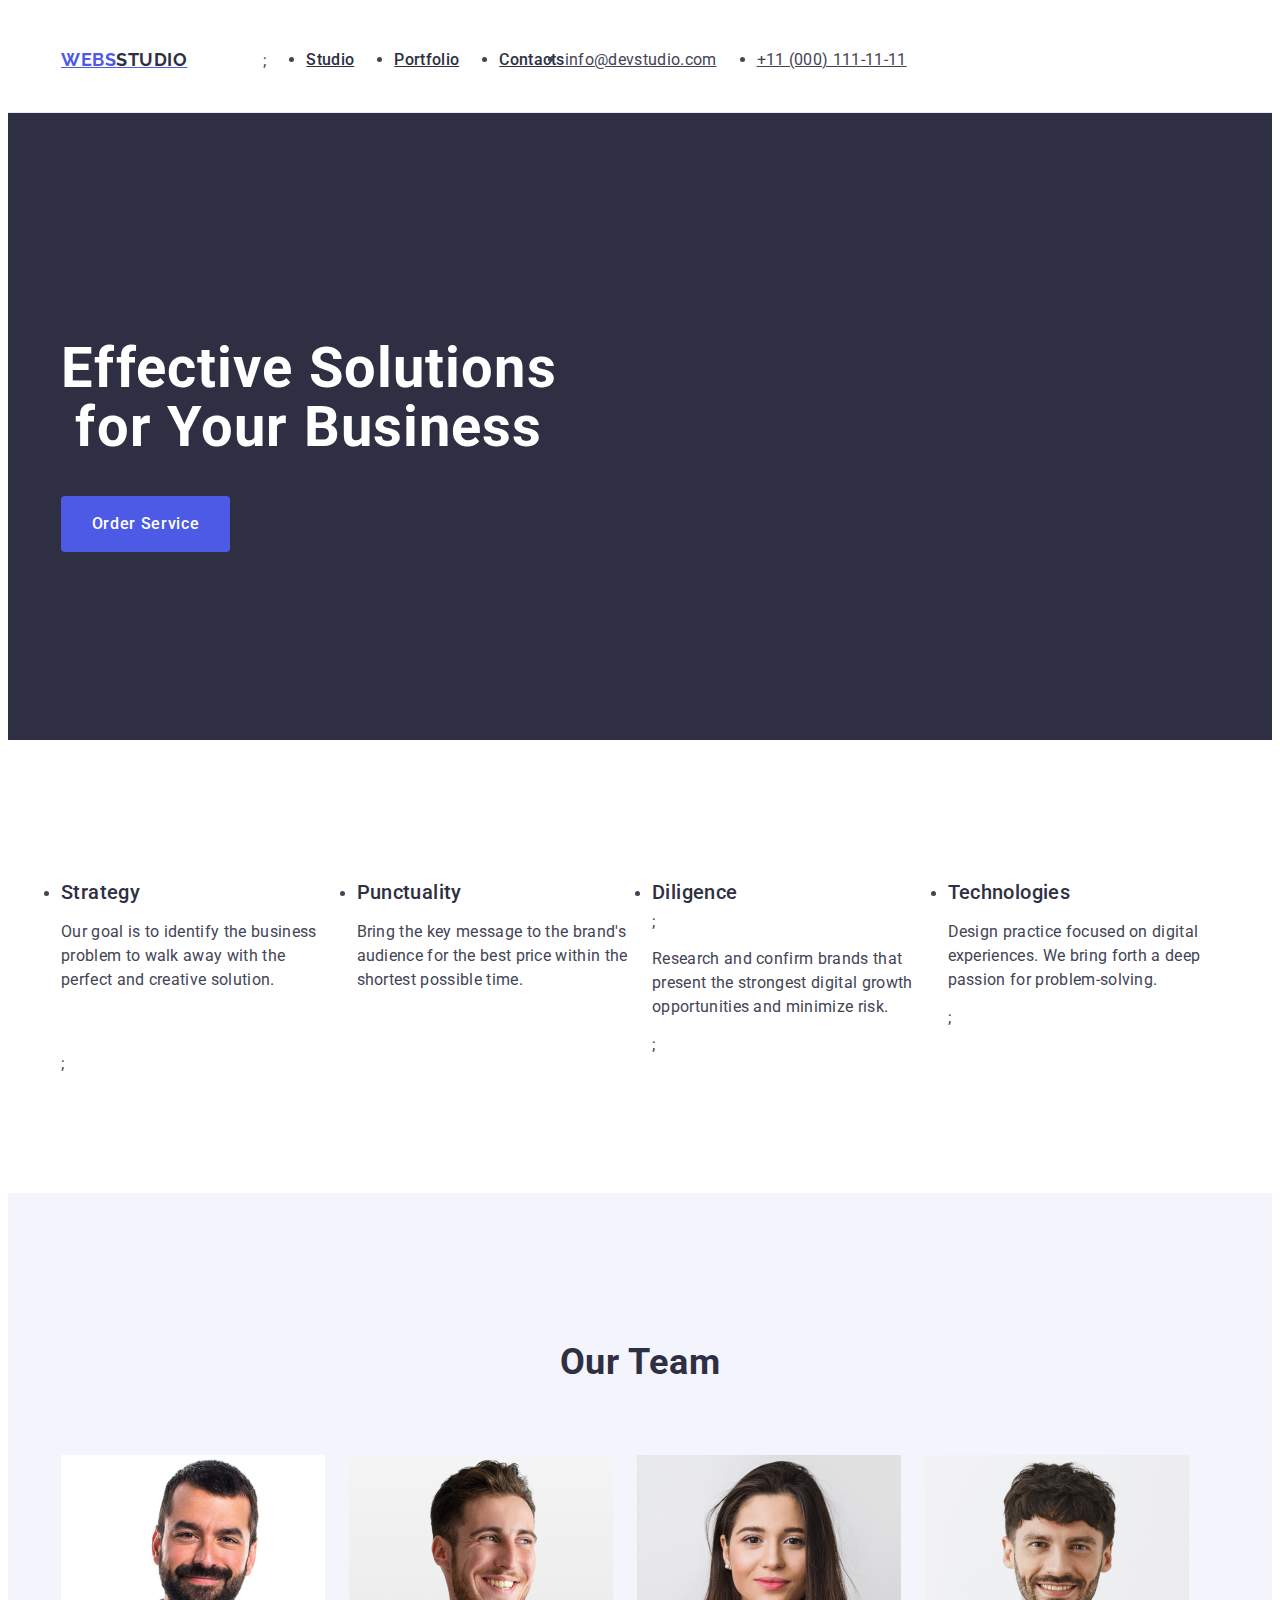
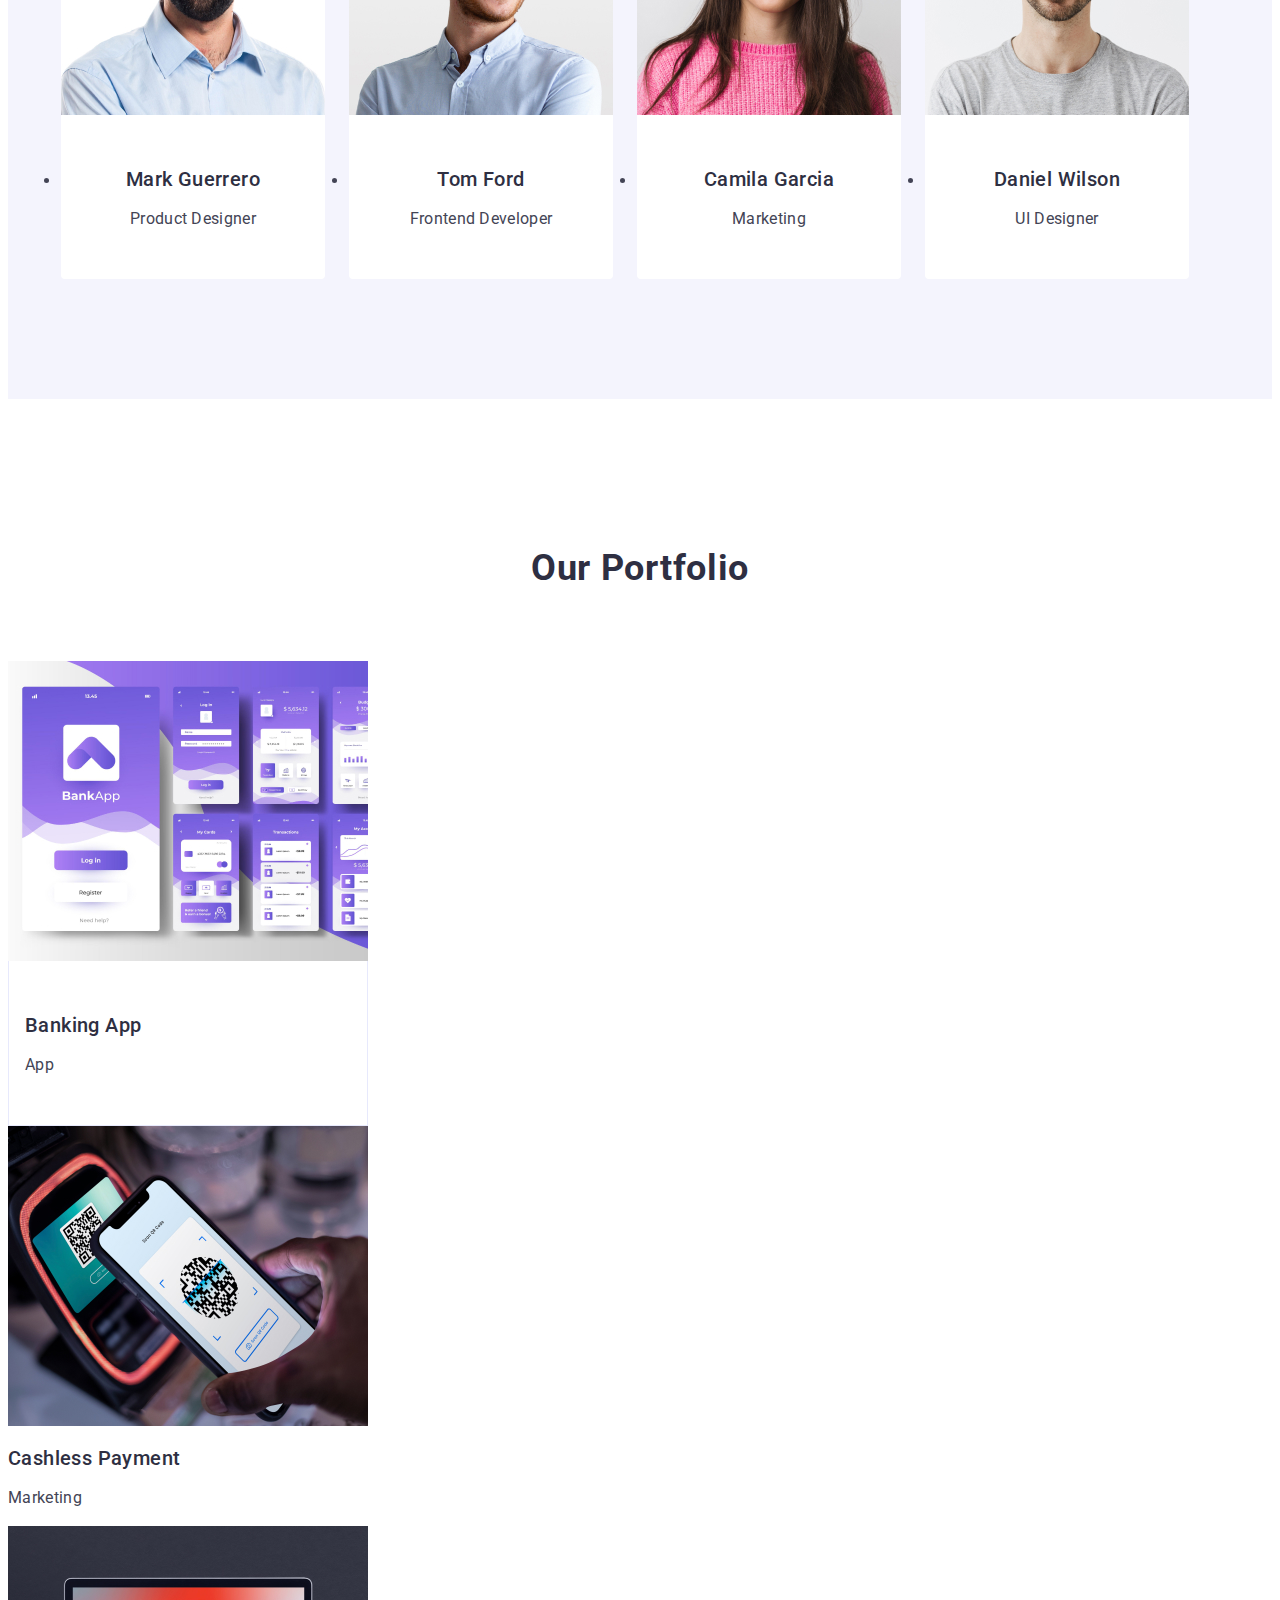
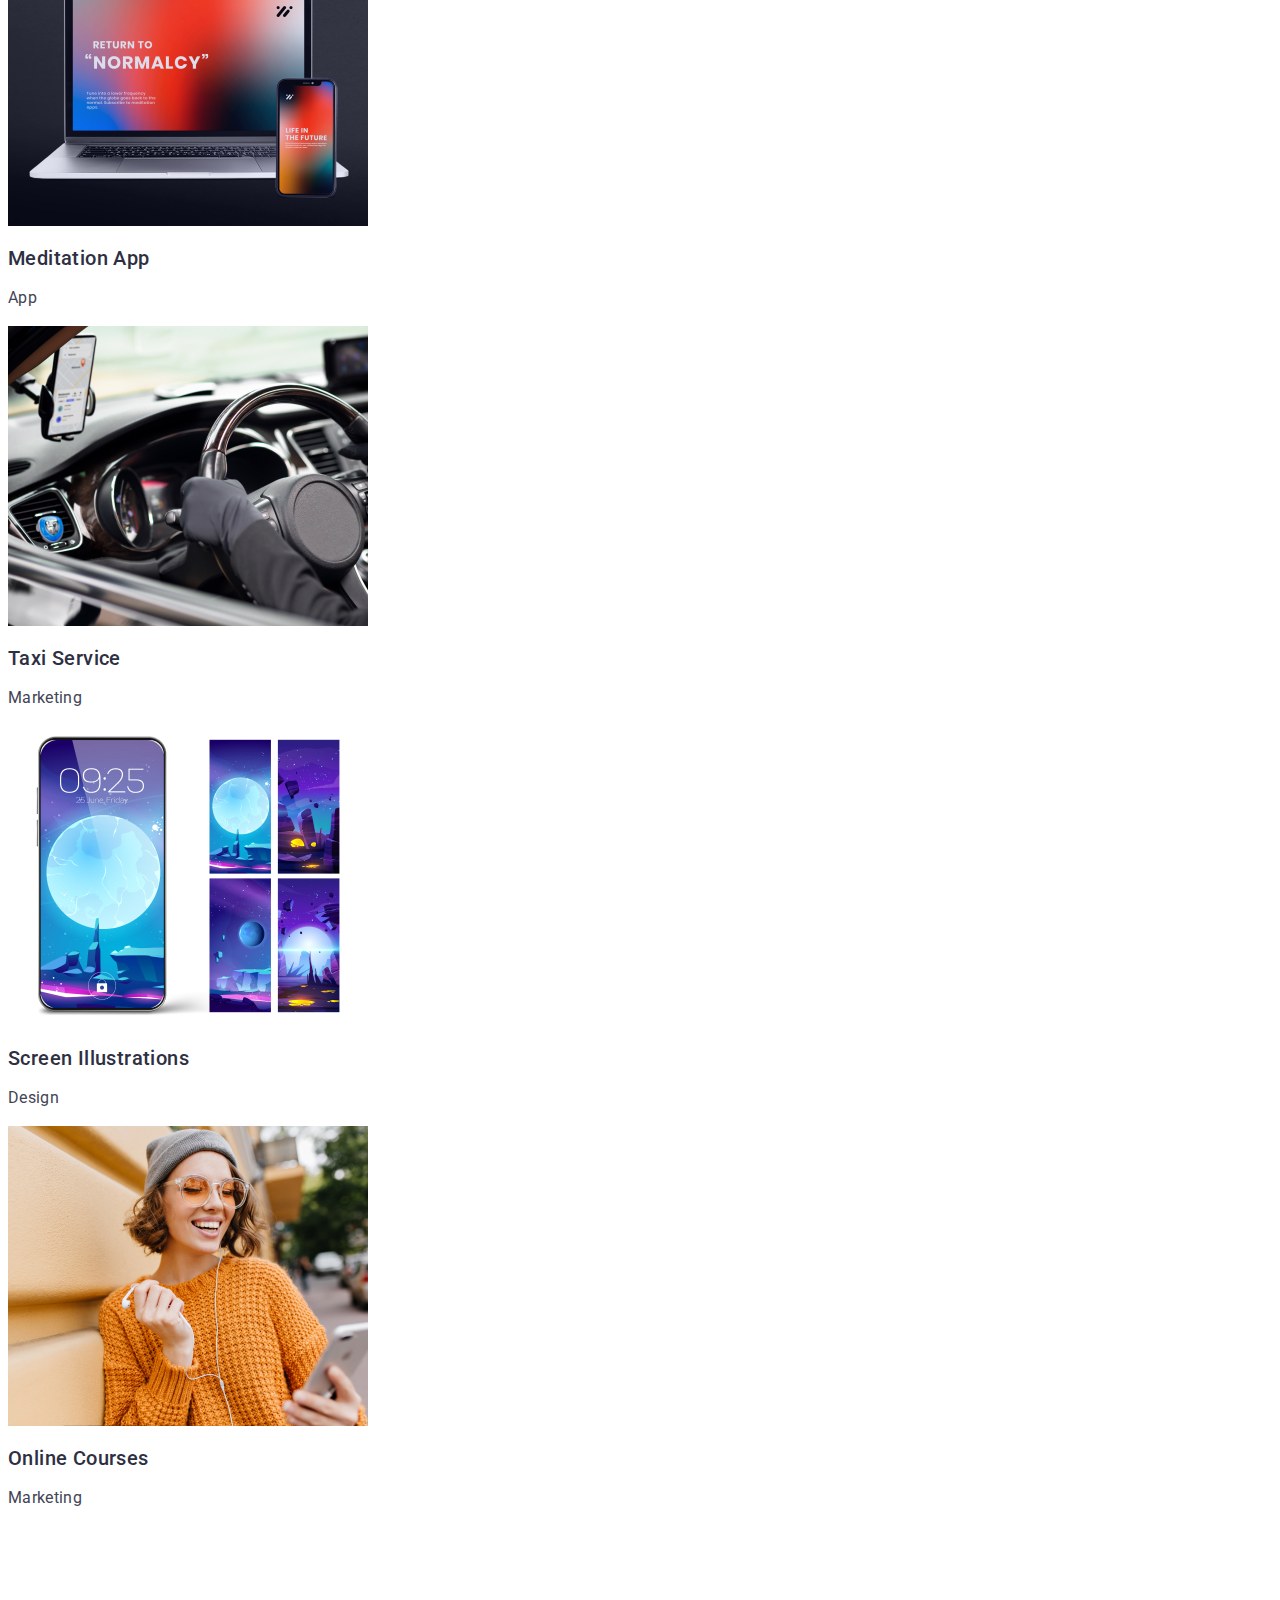
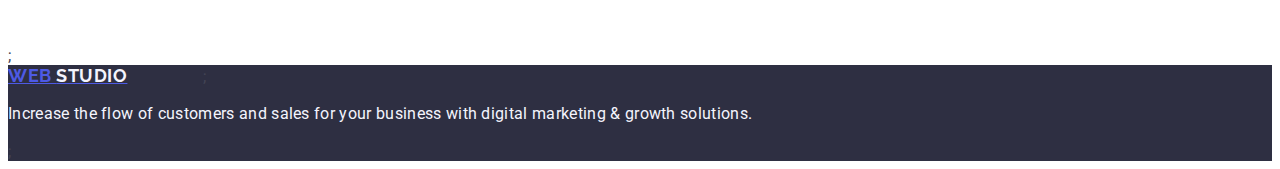
==== index.html @ 929b60b0 "check" ====
<!DOCTYPE html>
<html lang="en">
  <head>
    <meta charset="UTF-8" />
    <meta name="viewport" content="width=device-width, initial-scale=1.0" />
    <title>Document</title>
    <link
      rel="stylesheet"
      href="https://cdnjs.cloudflare.com/ajax/libs/modern-normalize/3.0.1/modern-normalize.min.css"
      integrity="sha512-q6WgHqiHlKyOqslT/lgBgodhd03Wp4BEqKeW6nNtlOY4quzyG3VoQKFrieaCeSnuVseNKRGpGeDU3qPmabCANg=="
      crossorigin="anonymous"
      referrerpolicy="no-referrer"
    />
    <link rel="preconnect" href="https://fonts.googleapis.com" />
    <link rel="preconnect" href="https://fonts.gstatic.com" crossorigin />
    <link
      href="https://fonts.googleapis.com/css2?family=Raleway:ital,wght@1,700&family=Roboto:wght@400;500;700&display=swap"
      rel="stylesheet"
    />
    <link rel="stylesheet" href="./css/styles.css" />
  </head>
  <body>
    <header class="header">
      <div class="divheader container">
        <nav class="navwebstudio">
          <a class="logo" href="./index.html"
            >WebS<span class="span">Studio</span></a
          >;
          <ul class="menuwebstudio">
            <li><a class="liwebstudio" href="./index.html">Studio</a></li>
            <li><a class="liwebstudio" href="">Portfolio</a></li>
            <li><a class="liwebstudio" href="">Contacts</a></li>
          </ul>
        </nav>
        <address class="address">
          <ul class="uladdress">
            <li>
              <a class="emailphone" href="mailto:info@devstudio.com"
                >info@devstudio.com</a
              >
            </li>
            <li>
              <a class="emailphone" href="tel:+110001111111"
                >+11 (000) 111-11-11</a
              >
            </li>
          </ul>
        </address>
      </div>
    </header>
    <main>
      <section class="effectivesollutions">
        <div class="container">
          <h1 class="esyb">Effective Solutions for Your Business</h1>
          <button class="esybbutton" type="button">Order Service</button>
        </div>
      </section>
      <section class="secspdt">
        <div class="container">
          <h2 class="visually-hidden">content</h2>

          <ul class="menuspdt">
            <li class="spdtli">
              <h3 class="spdt">Strategy</h3>
              <p class="spdtp">
                Our goal is to identify the business problem to walk away with
                the perfect and creative solution.
              </p>
            </li>
            <li class="spdtli">
              <h3 class="spdt">Punctuality</h3>
              <p class="spdtp">
                Bring the key message to the brand's audience for the best price
                within the shortest possible time.
              </p>
            </li>
            <li class="spdtli">
              <h3 class="spdt">Diligence</h3>
              ;
              <p class="spdtp">
                Research and confirm brands that present the strongest digital
                growth opportunities and minimize risk.
              </p>
              ;
            </li>
            <li class="spdtli">
              <h3 class="spdt">Technologies</h3>
              <p class="spdtp">
                Design practice focused on digital experiences. We bring forth a
                deep passion for problem-solving.
              </p>
              ;
            </li>
          </ul>
          ;
        </div>
      </section>
      <section class="team">
        <div class="container">
          <h2 class="teamh">Our Team</h2>
          <ul class="lispecialist">
            <li class="specialistlist">
              <img src="./images/mark.jpg" alt="Mark Guerrero" width="264" />
              <div class="specialistname">
                <h3 class="specialist">Mark Guerrero</h3>
                <p class="specialistjob">Product Designer</p>
              </div>
            </li>
            <li class="specialistlist">
                <img src="./images/tom.jpg" alt="Tom Ford" width="264" />
                <div class="specialistname">
                <h3 class="specialist">Tom Ford</h3>
                <p class="specialistjob">Frontend Developer</p>
              </div>
            </li>
            <li class="specialistlist">
              <img src="./images/Camila.jpg" alt="Camila Garcia" width="264" />
              <div class="specialistname">
              <h3 class="specialist">Camila Garcia</h3>
              <p class="specialistjob">Marketing</p>
              </div>
            </li>
            <li class="specialistlist">
              <img src="./images/Daniel.jpg" alt="Daniel Wilson" width="264" />
              <div class="specialistname">
              <h3 class="specialist">Daniel Wilson</h3>
              <p class="specialistjob">UI Designer</p>
            </div>
            </li>
          </ul>
        </div>
      </section>
      <section class="ourportfolio">
        <div class="divourportfolio">
        <h2 class="portfolio">Our Portfolio</h2>
        <ul class="ulportfolio">
          <li class="liportfolio">
            <img src="./images/banking.jpg" alt="banking app" width="360" />
            <div class="containerportfolio">
            <h3 class="portfoliolist">Banking App</h3>
            <p class="portfoliop">App</p>
            </div>
          </div>
          </li>
          <li>
            <img
              src="./images/cashless.jpg"
              alt="cashless payment"
              width="360"
            />
            <h3 class="portfoliolist">Cashless Payment</h3>
            <p class="portfoliop">Marketing</p>
          </li>
          <li>
            <img
              src="./images/meditation.jpg"
              alt="Meditation App"
              width="360"
            />
            <h3 class="portfoliolist">Meditation App</h3>
            <p class="portfoliop">App</p>
          </li>
          <li>
            <img src="./images/taxi.jpg" alt="Taxi Services" width="360" />
            <h3 class="portfoliolist">Taxi Service</h3>
            <p class="portfoliop">Marketing</p>
          </li>
          <li>
            <img
              src="./images/screen.jpg"
              alt="Screen illustrations"
              width="360"
            />
            <h3 class="portfoliolist">Screen Illustrations</h3>
            <p class="portfoliop">Design</p>
          </li>
          <li>
            <img src="./images/online.jpg" alt="Online Courses" width="360" />
            <h3 class="portfoliolist">Online Courses</h3>
            <p class="portfoliop">Marketing</p>
          </li>
        </ul>
      </div>
      </section>
    </main>
    ;
    <footer class="footer">
      <a class="logo" href="./index.html"
        >Web <span class="spanfooter">Studio</span></a
      >;
      <p class="logofooter">
        Increase the flow of customers and sales for your business with digital
        marketing & growth solutions.
      </p>
      ;
    </footer>
  </body>
</html>
---- css/styles.css ----
body{
    font-family: "Roboto", sans-serif;
    color: #434455;
    background-color: #FFFFFF;

}

img{
    display: block;
}

.header{
    border-bottom: 1px solid #e7e9fc;
}

.divheader{
    display: flex;

}

.container {
    width: 1158px;
    margin: 0 auto;
    padding: 0 15px;
}

.navwebstudio{
    display: flex;
    align-items:center;
}

.logo{
    font-family: "Raleway", sans-serif;
    font-weight: 700;
    font-size: 18px;
    line-height: 1.17;
    letter-spacing: 0.03em;
    text-transform: uppercase;
    color:#4d5ae5;
    margin-right: 76px;

}

.menuwebstudio{
    display: flex;
    gap: 40px;

}

.span{
    color: #2e2f42;
}
.liwebstudio{
    font-weight: 500;
    font-size: 16px;
    line-height: 1.5;
    letter-spacing: 0.02em;
    color: #2e2f42;
    padding: 24px 0;
}
.liwebstudio:hover,
.liwebstudio:focus{
    color:#404bbf;
}
.address{
    font-style: normal;
}

.uladdress{
    display: flex;
    gap: 40px;
    padding: 24px 0;
}

.emailphone{
    line-height: 1.5;
    letter-spacing: 0.02em;
    color: #434455;
}

.emailphone:hover,
.emailphone:focus{
    color:#404bbf;
}
.effectivesollutions{
    background-color: #2e2f42;
    padding: 188px 0;

}
.esyb{
    font-size: 56px;
    line-height: 1.07;
    text-align: center;
    letter-spacing: 0.02em;
    color: #ffffff;
    max-width: 496px;
}

.esybbutton{
    background-color:#4D5AE5;
    font-family: "Roboto", sans-serif ;
    font-weight: 500;
    font-size: 16px;
    line-height: 1.5;
    letter-spacing: 0.04em;
    color:#ffffff;
    display: block;
    min-width: 169px;
    height: 56px;
    border: none;
    border-radius: 4px;
    cursor: pointer;;
}

.esybbutton:hover,
.esybbutton:focus{
    background-color: #404BBF;
    cursor: pointer;
}

.secspdt{
    padding: 120px 0;
}

.visually-hidden{
    position: absolute;
  width: 1px;
  height: 1px;
  margin: -1px;
  border: 0;
  padding: 0;
  white-space: nowrap;
  clip-path: inset(100%);
  clip: rect(0 0 0 0);
  overflow: hidden;
}

.menuspdt{
    display: flex;
    gap: 24px;
    padding-left: 0; margin: 0;
}

.spdt{
    font-weight: 500;
    font-size: 20px;
    line-height: 1.2;
    letter-spacing: 0.02em;
    color:#2e2f42;
    letter-spacing: 0.02em;
    margin-bottom: 8px;
}

.spdtp{
    line-height: 1.5;
    letter-spacing: 0.02em;
    
}

.spdtli{
   
    width: calc((100% - 72px) / 4);
}
.team{
    background-color: #F4F4FD;
    padding: 120px 0;
}

.teamh{
    font-size: 36px;
    line-height: 1.11;
    text-align: center;
    letter-spacing: 0.02em;
    text-transform: capitalize;
    color:#2e2f42;
    margin-bottom: 72px;
}

.lispecialist{
    display: flex;
    gap: 24px;
    padding-left: 0; margin: 0;
}

.specialistlist{
    background-color: #FFFFFF;
    border-radius: 0px 0px 4px 4px; 

}

.specialistname{
    padding: 32px 0;
}

.specialist{
    font-weight: 500;
    font-size: 20px;
    line-height: 1.2;
    letter-spacing: 0.02em;
    color:#2e2f42;
    text-align: center;
    margin-bottom: 8px

}
.specialistjob{
    line-height: 1.5;
    letter-spacing: 0.02em ;
    text-align: center; 

}

.ourportfolio{
    padding-top: 120px; padding-bottom: 120px;
}

.portfolio{
    font-size: 36px;
    line-height: 1.11 ;
    text-align: center;
    letter-spacing: 0.02em;
    text-transform: capitalize;
    color:#2e2f42;
    margin-bottom: 72px;
}

.ulportfolio{
    display: flex;
    flex-wrap:wrap;
    column-gap: 24px;
    row-gap: 48px;
    padding-left: 0; margin: 0;
}

.liportfolio{

}

.containerportfolio{
    padding: 32px 16px;
    border: 1px solid #e7e9fc;
    border-top: none;

}

.portfoliolist{
    font-weight: 500;
    font-size: 20px;
    line-height: 1.2;
    letter-spacing: 0.02em;
    color:#2e2f42 ;
    margin-bottom: 8px;
    
}
.portfoliop{
    font-size: 16px;
    line-height: 1.5;
    letter-spacing: 0.02em;
    color:#434455;

}
.footer{
    background-color:#2e2f42;

}

.spanfooter{
 color: #f4f4fd;

}

.logofooter{
    line-height: 1.5;
    color: #F4F4FD;
    letter-spacing: 0.02em;
}
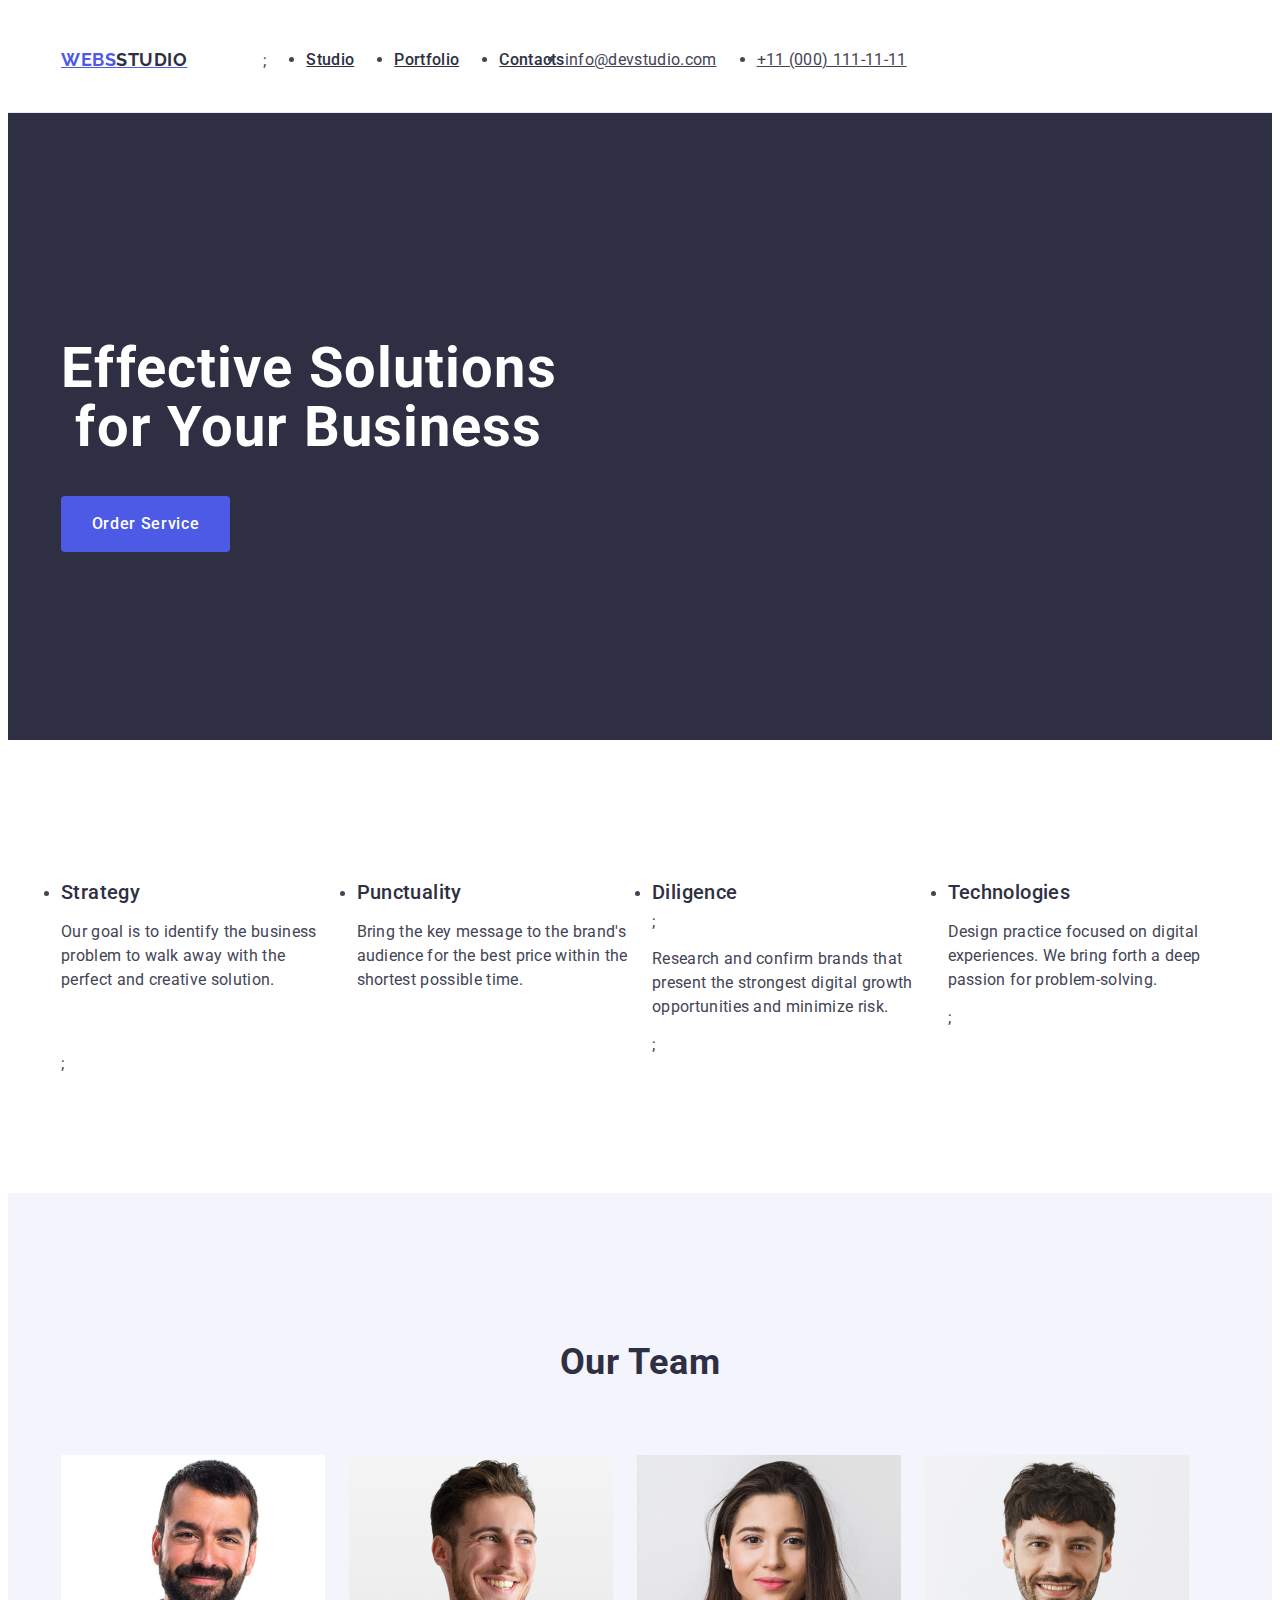
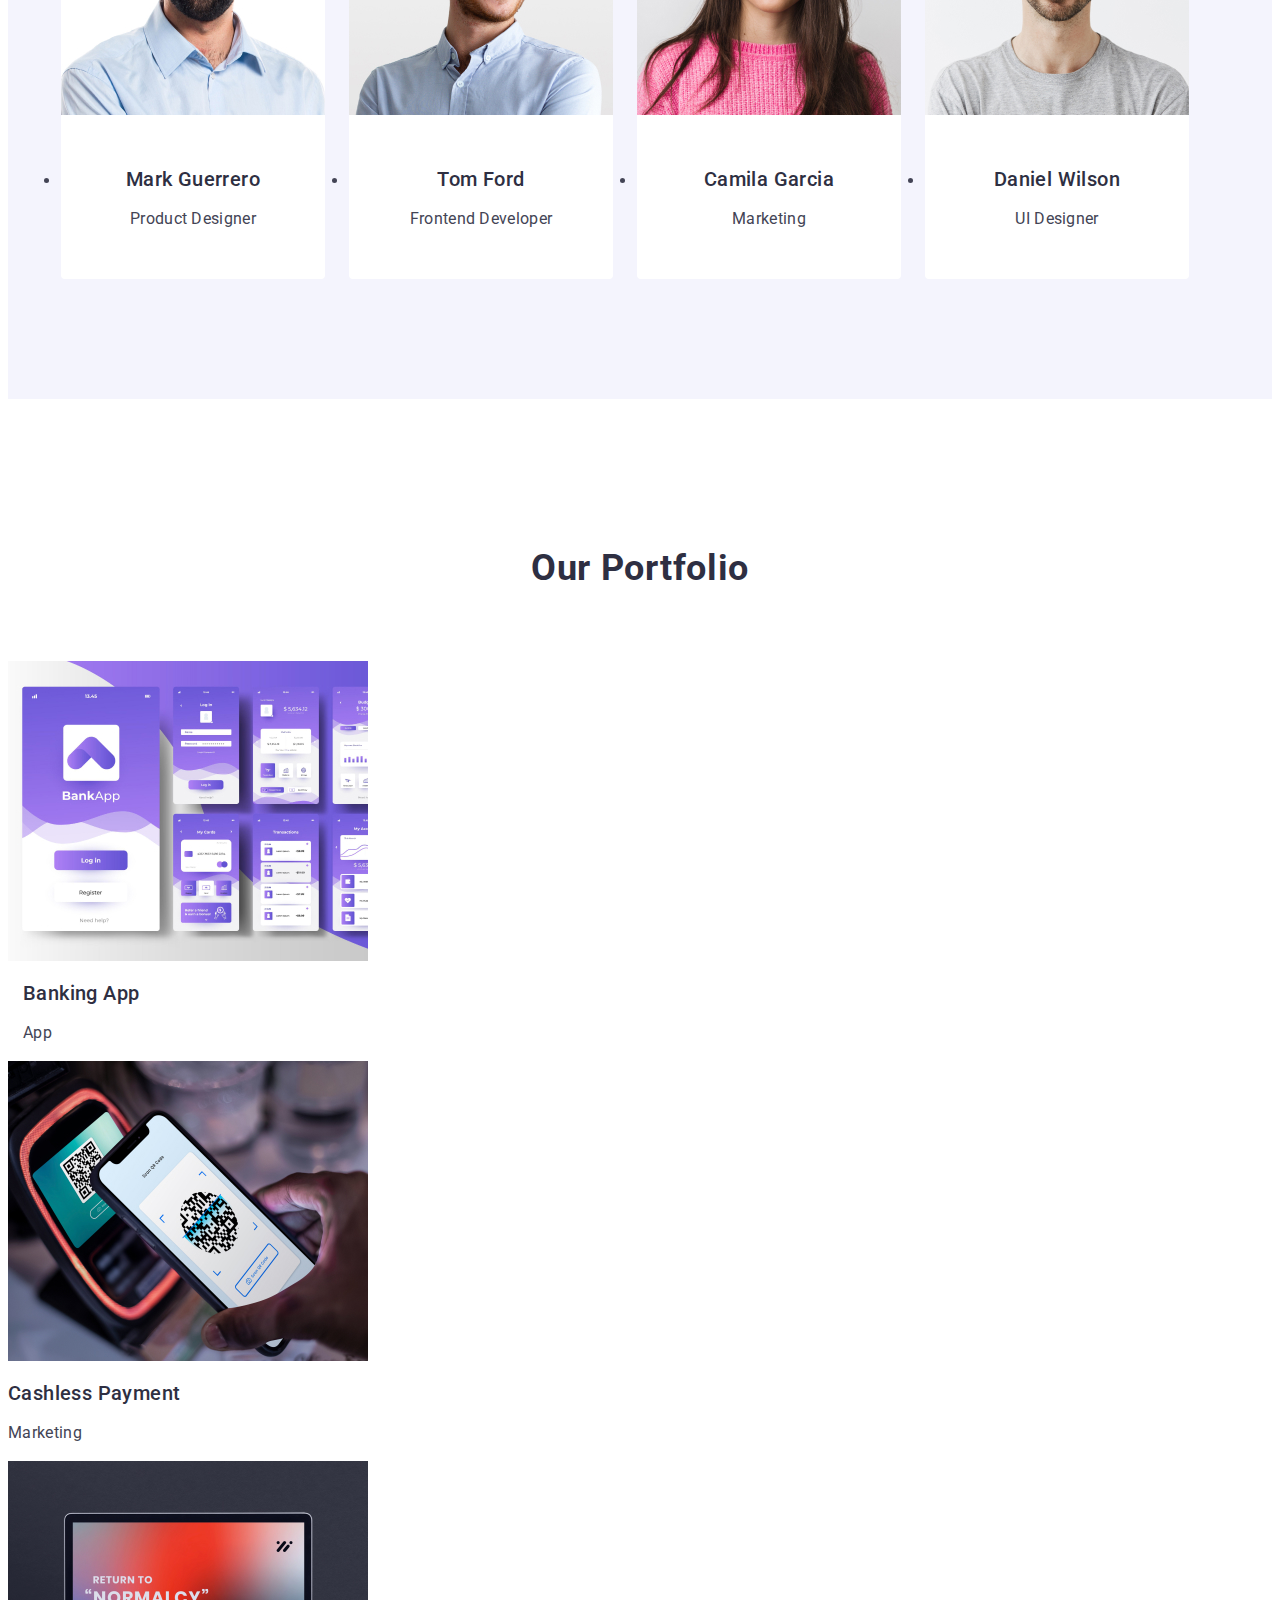
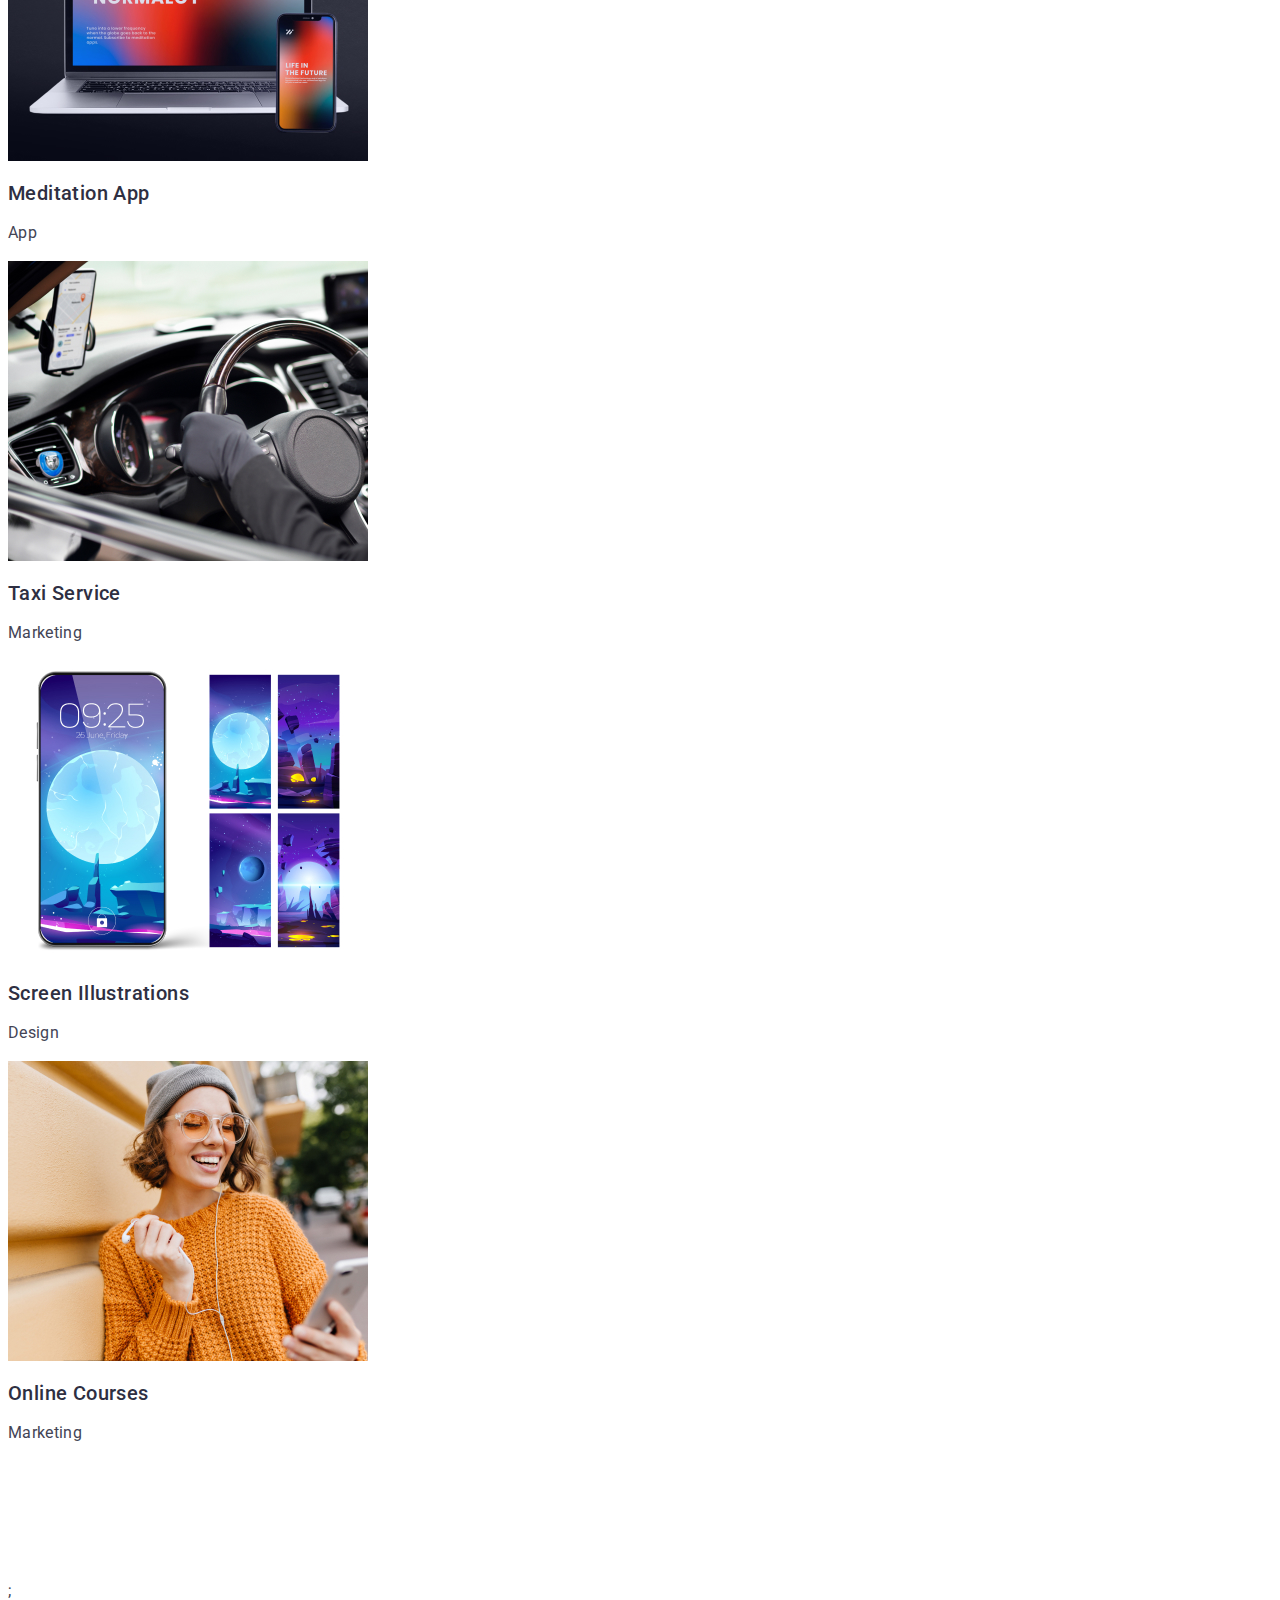
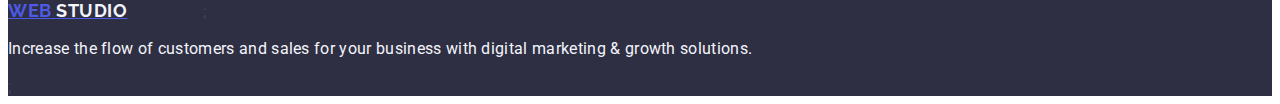
==== commit 530a8a7d: "check" ====
--- a/index.html
+++ b/index.html
@@ -136,7 +136,7 @@
         <ul class="ulportfolio">
           <li class="liportfolio">
             <img src="./images/banking.jpg" alt="banking app" width="360" />
-            <div class="containerportfolio">
+            <div class="container">
             <h3 class="portfoliolist">Banking App</h3>
             <p class="portfoliop">App</p>
             </div>
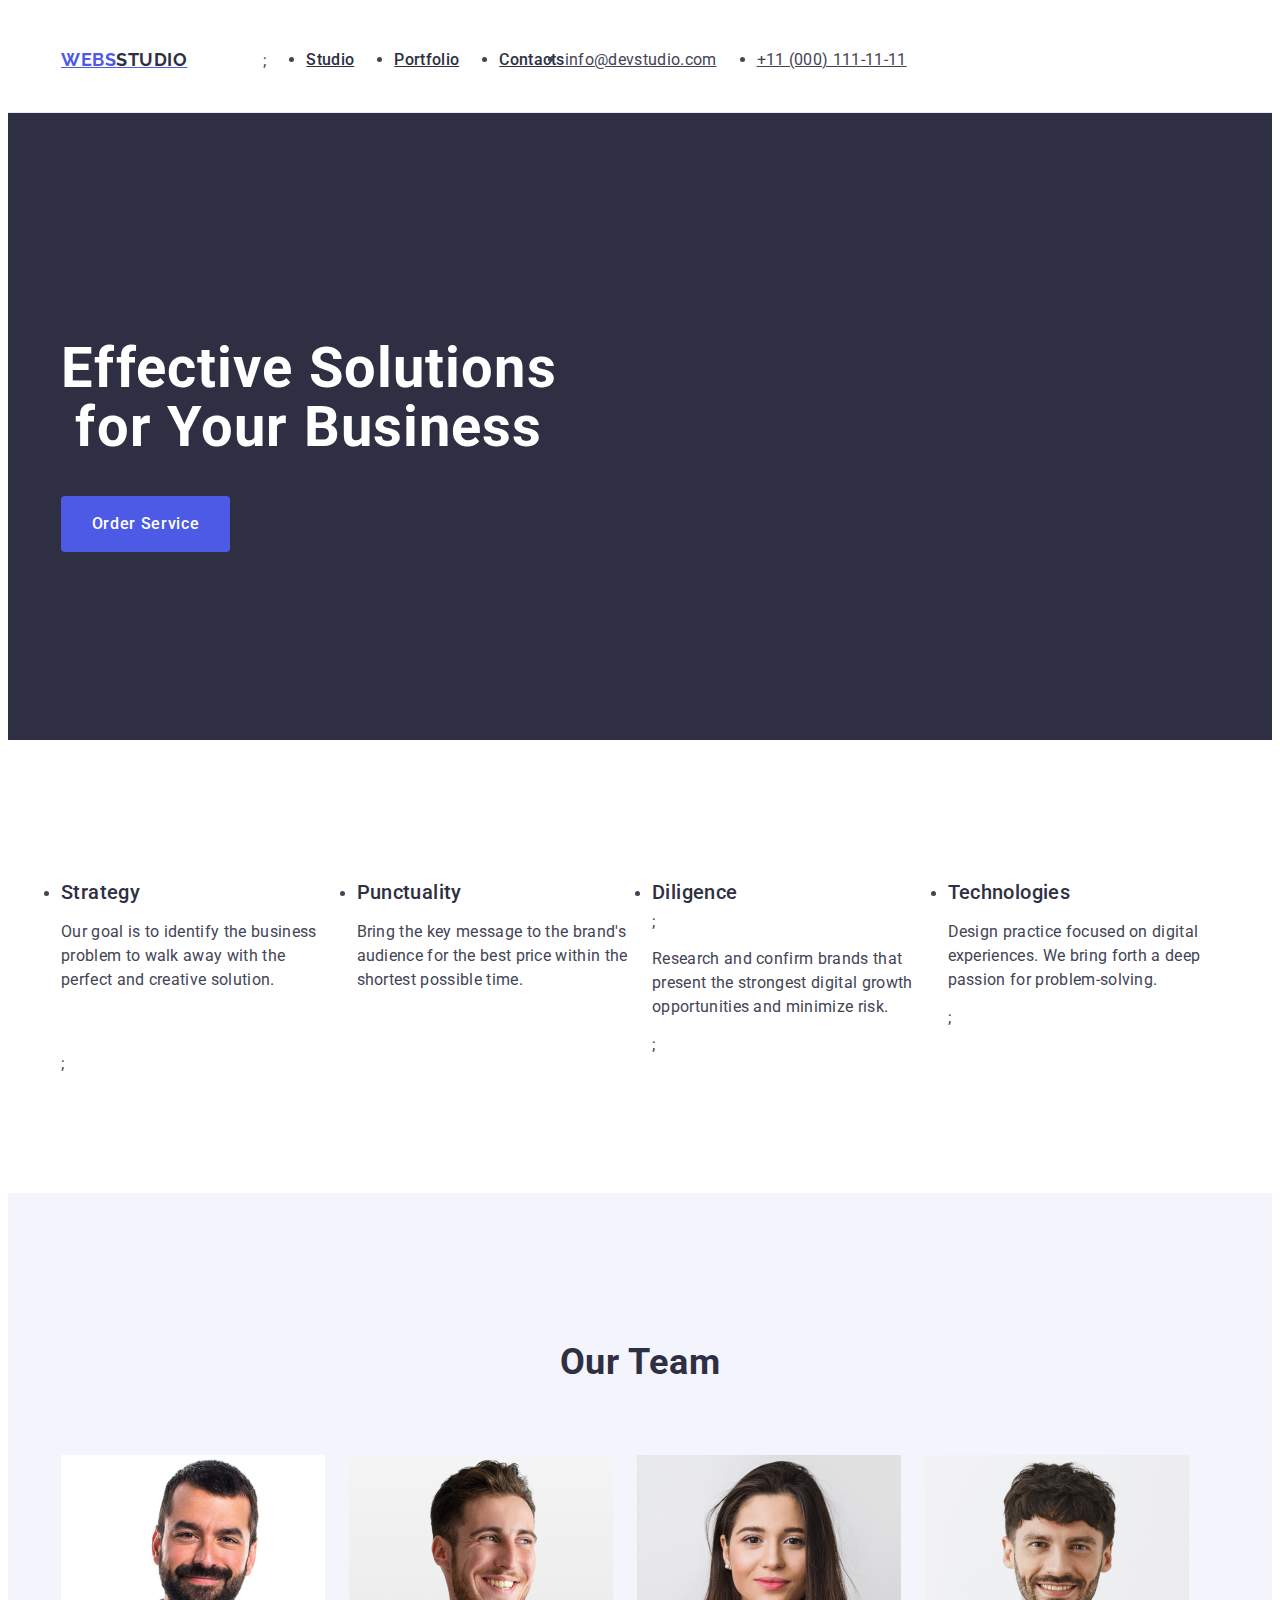
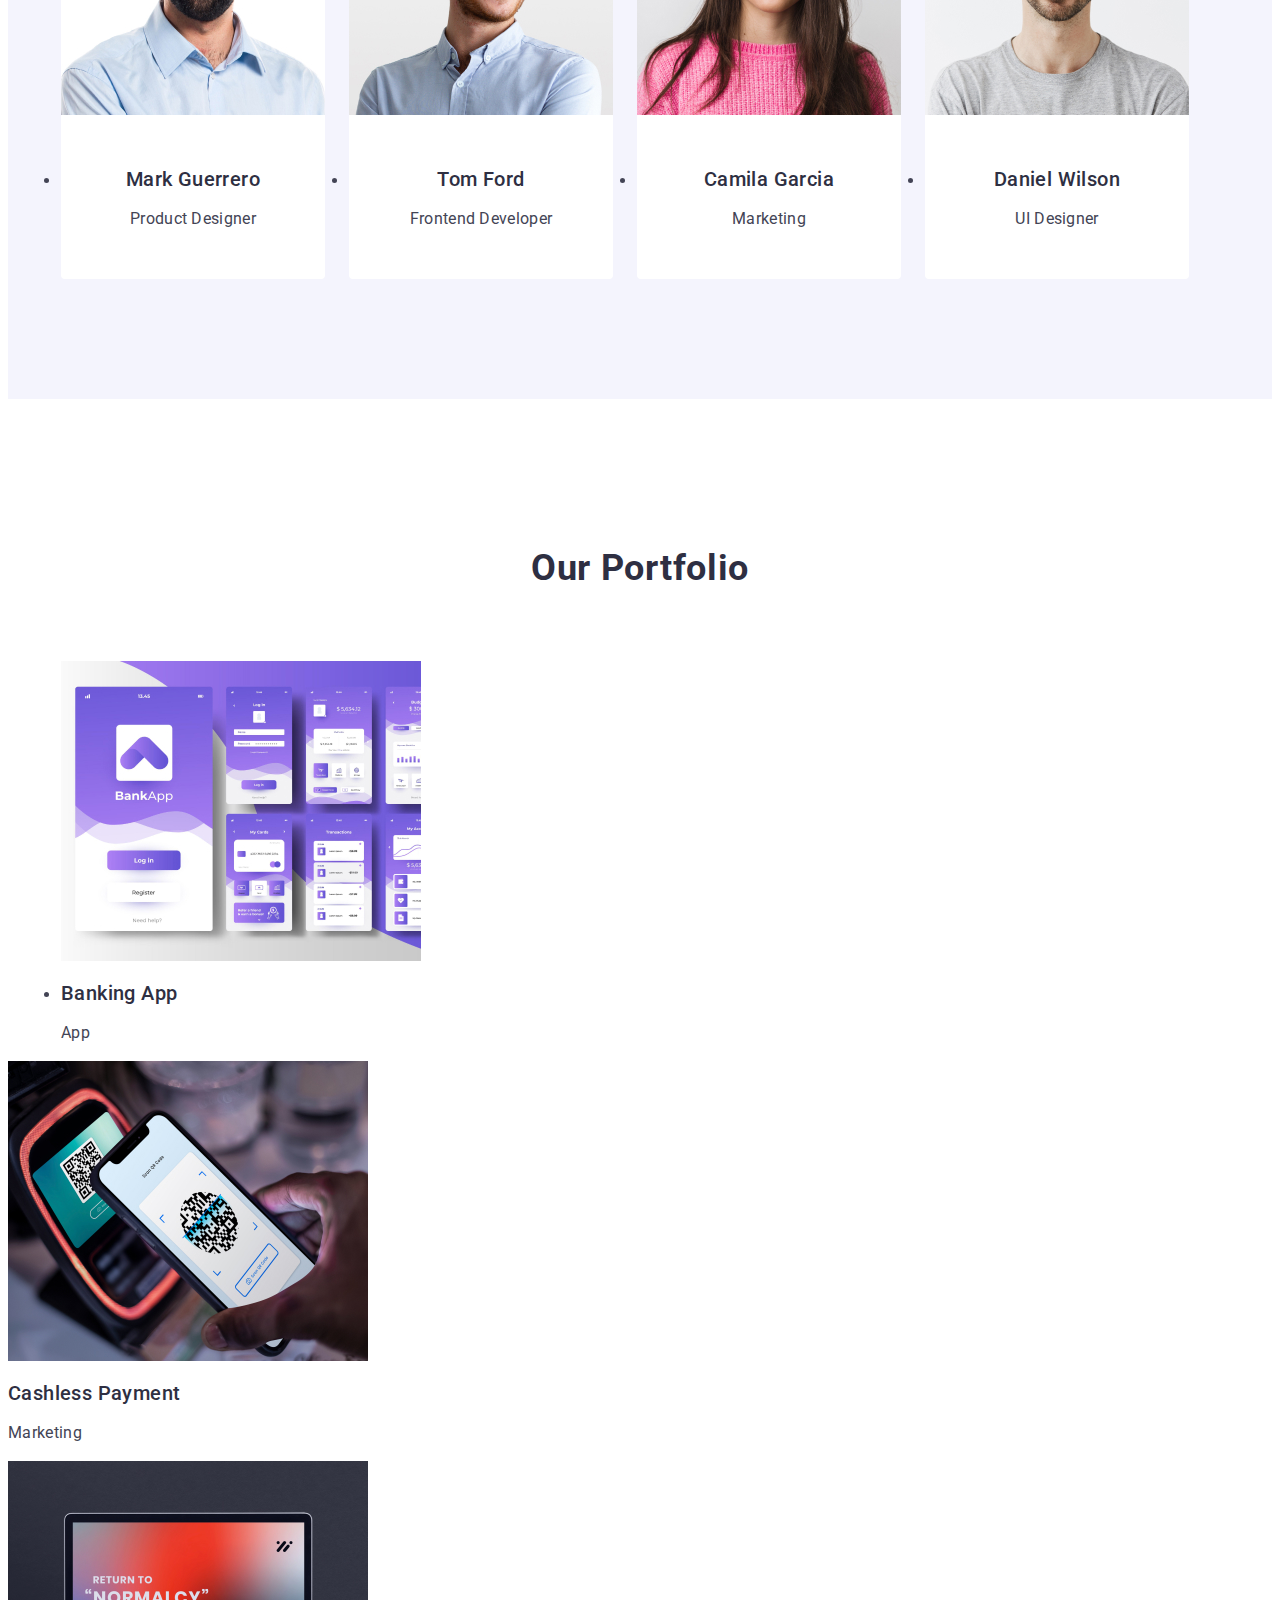
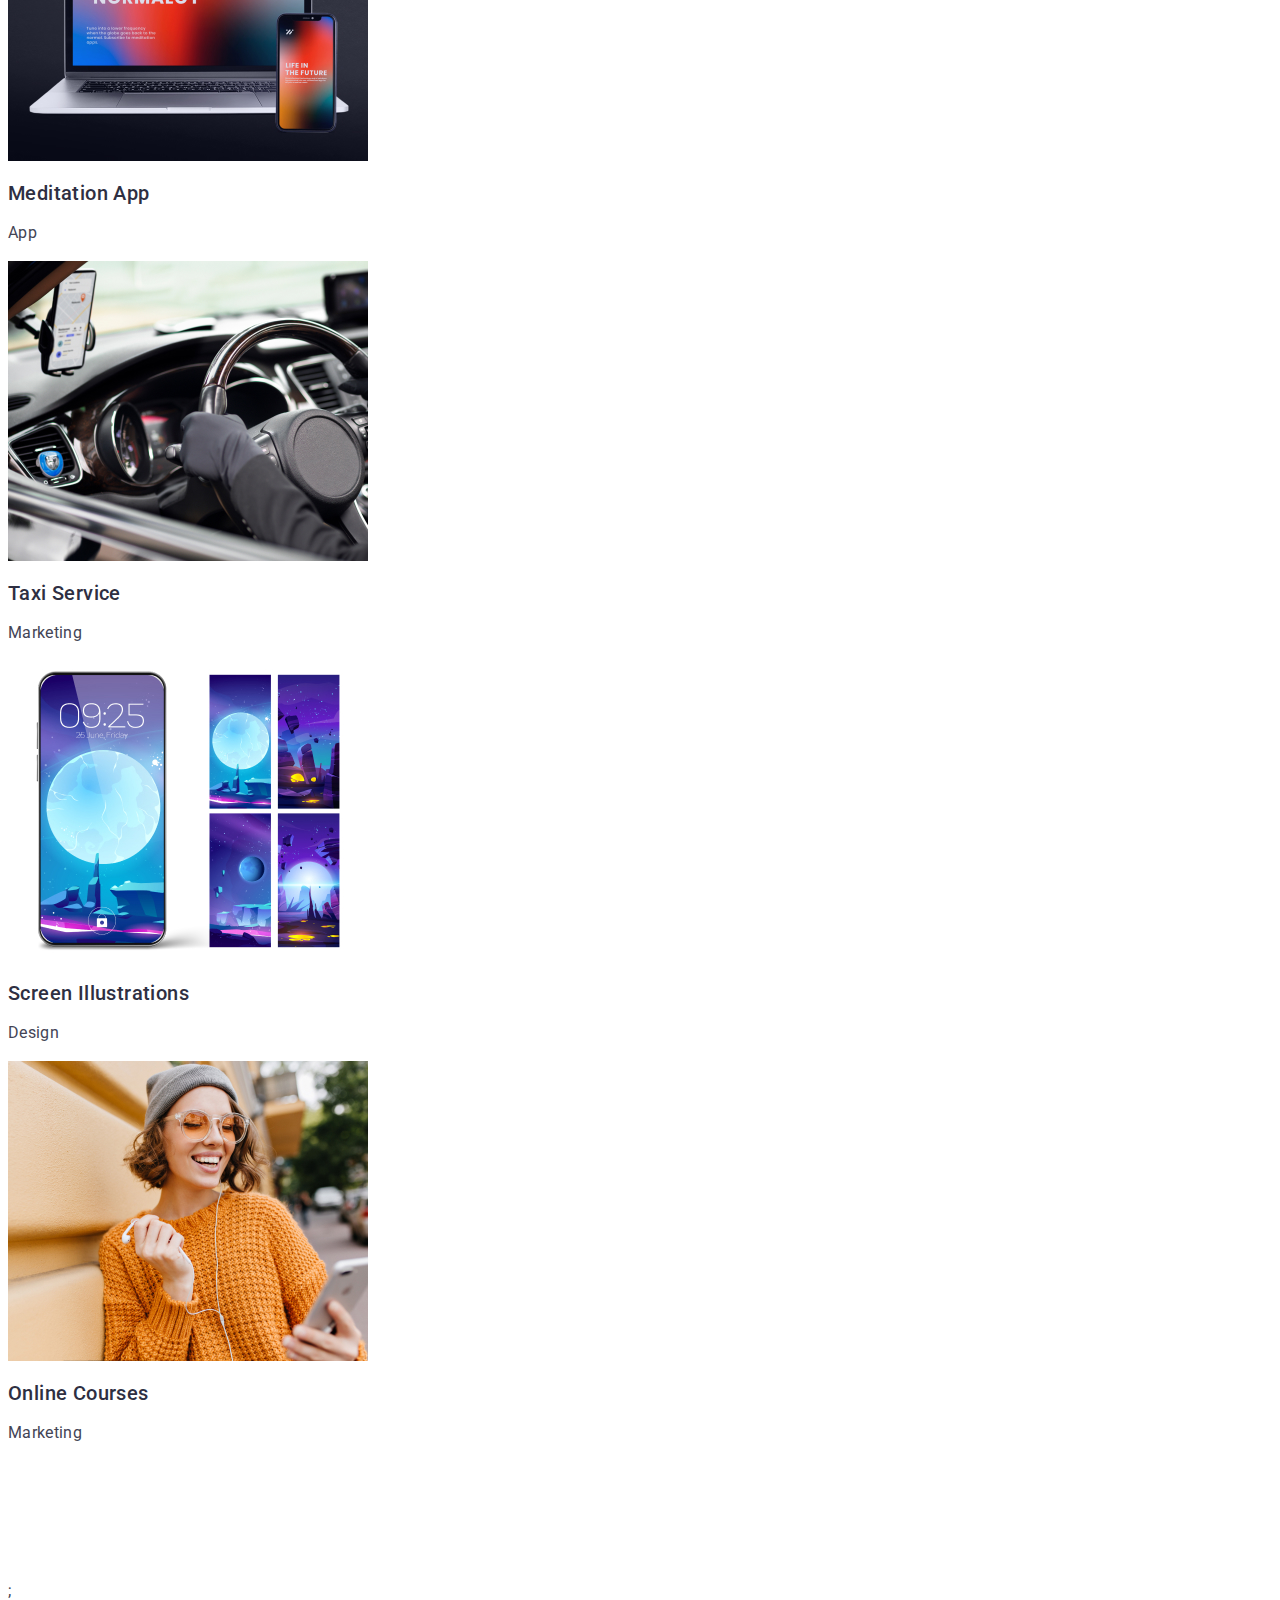
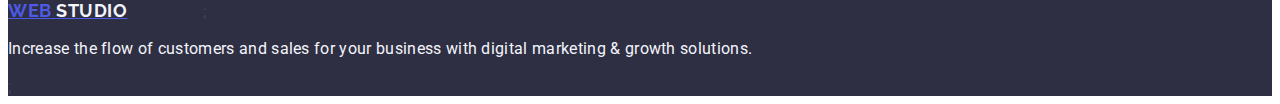
==== commit 2f748802: "check" ====
--- a/index.html
+++ b/index.html
@@ -131,12 +131,12 @@
         </div>
       </section>
       <section class="ourportfolio">
-        <div class="divourportfolio">
+        <div class="container">
         <h2 class="portfolio">Our Portfolio</h2>
         <ul class="ulportfolio">
           <li class="liportfolio">
             <img src="./images/banking.jpg" alt="banking app" width="360" />
-            <div class="container">
+            <div class="divportfolio">
             <h3 class="portfoliolist">Banking App</h3>
             <p class="portfoliop">App</p>
             </div>
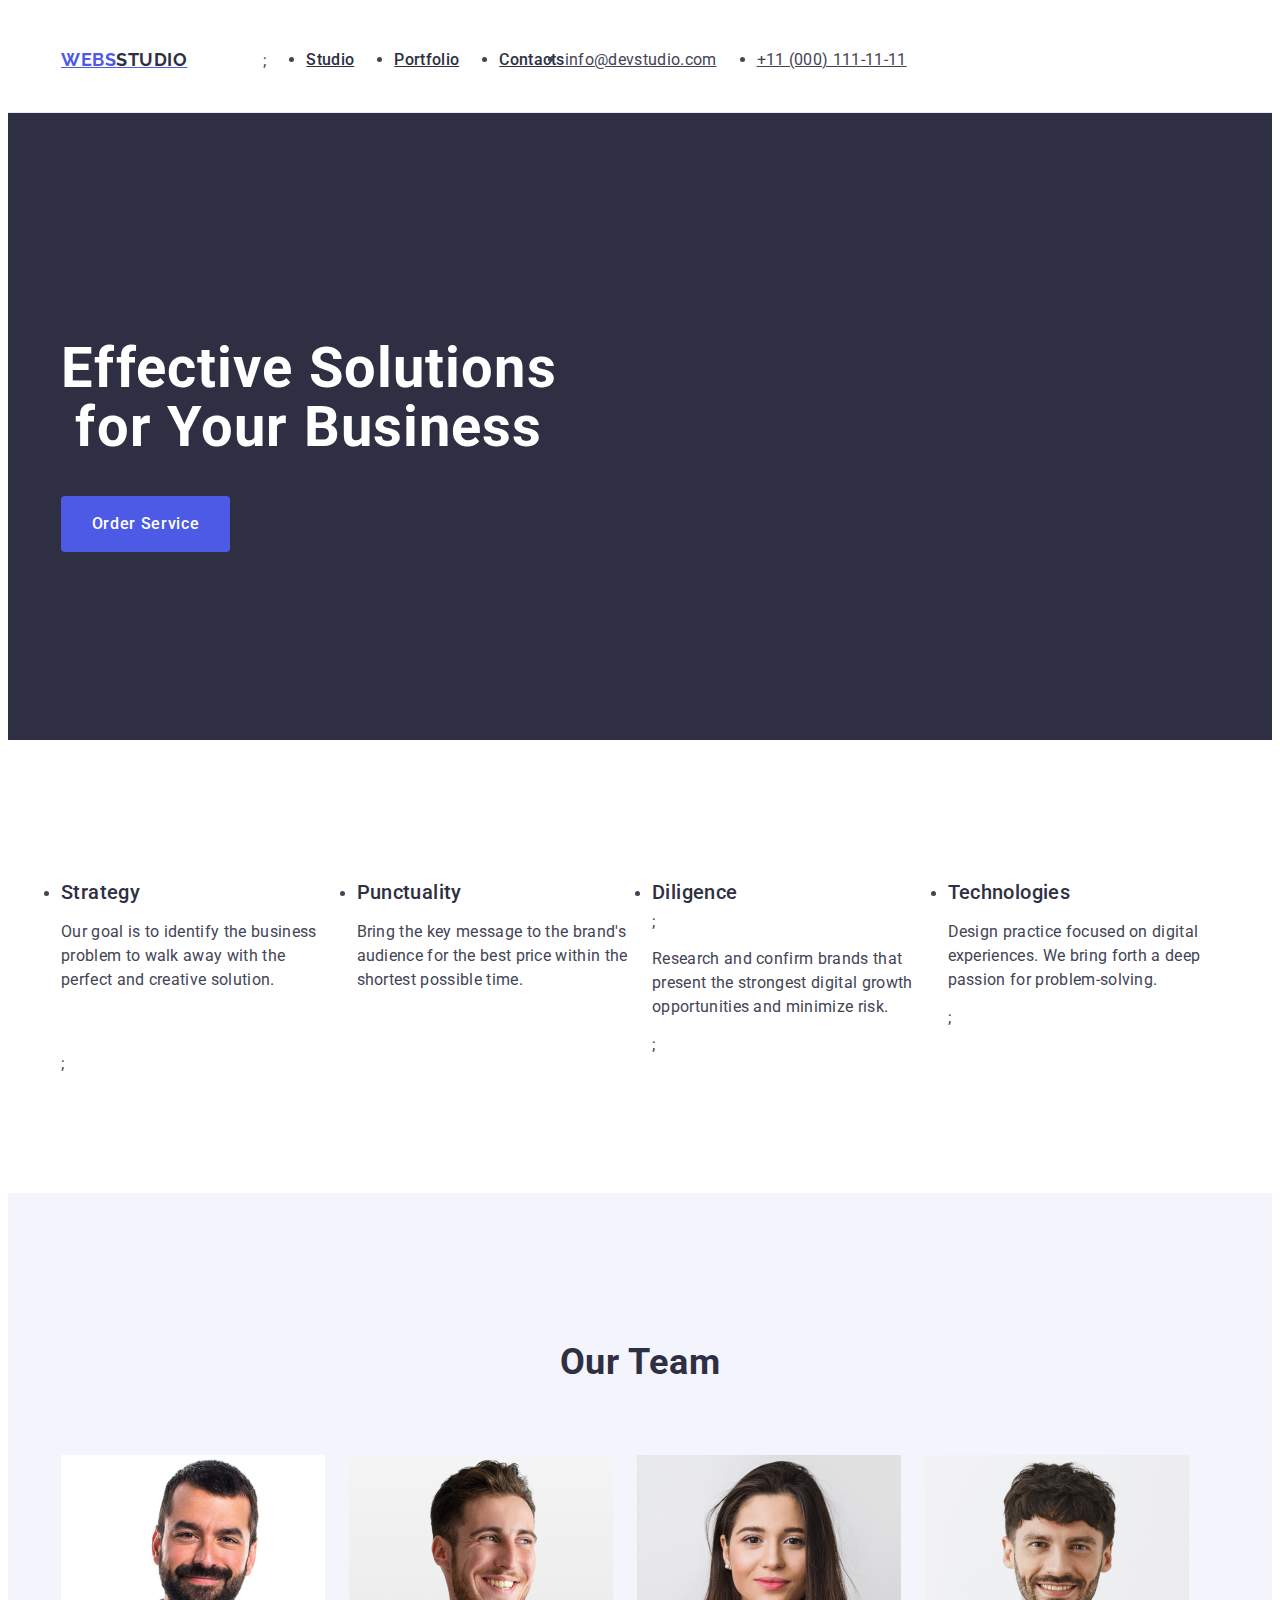
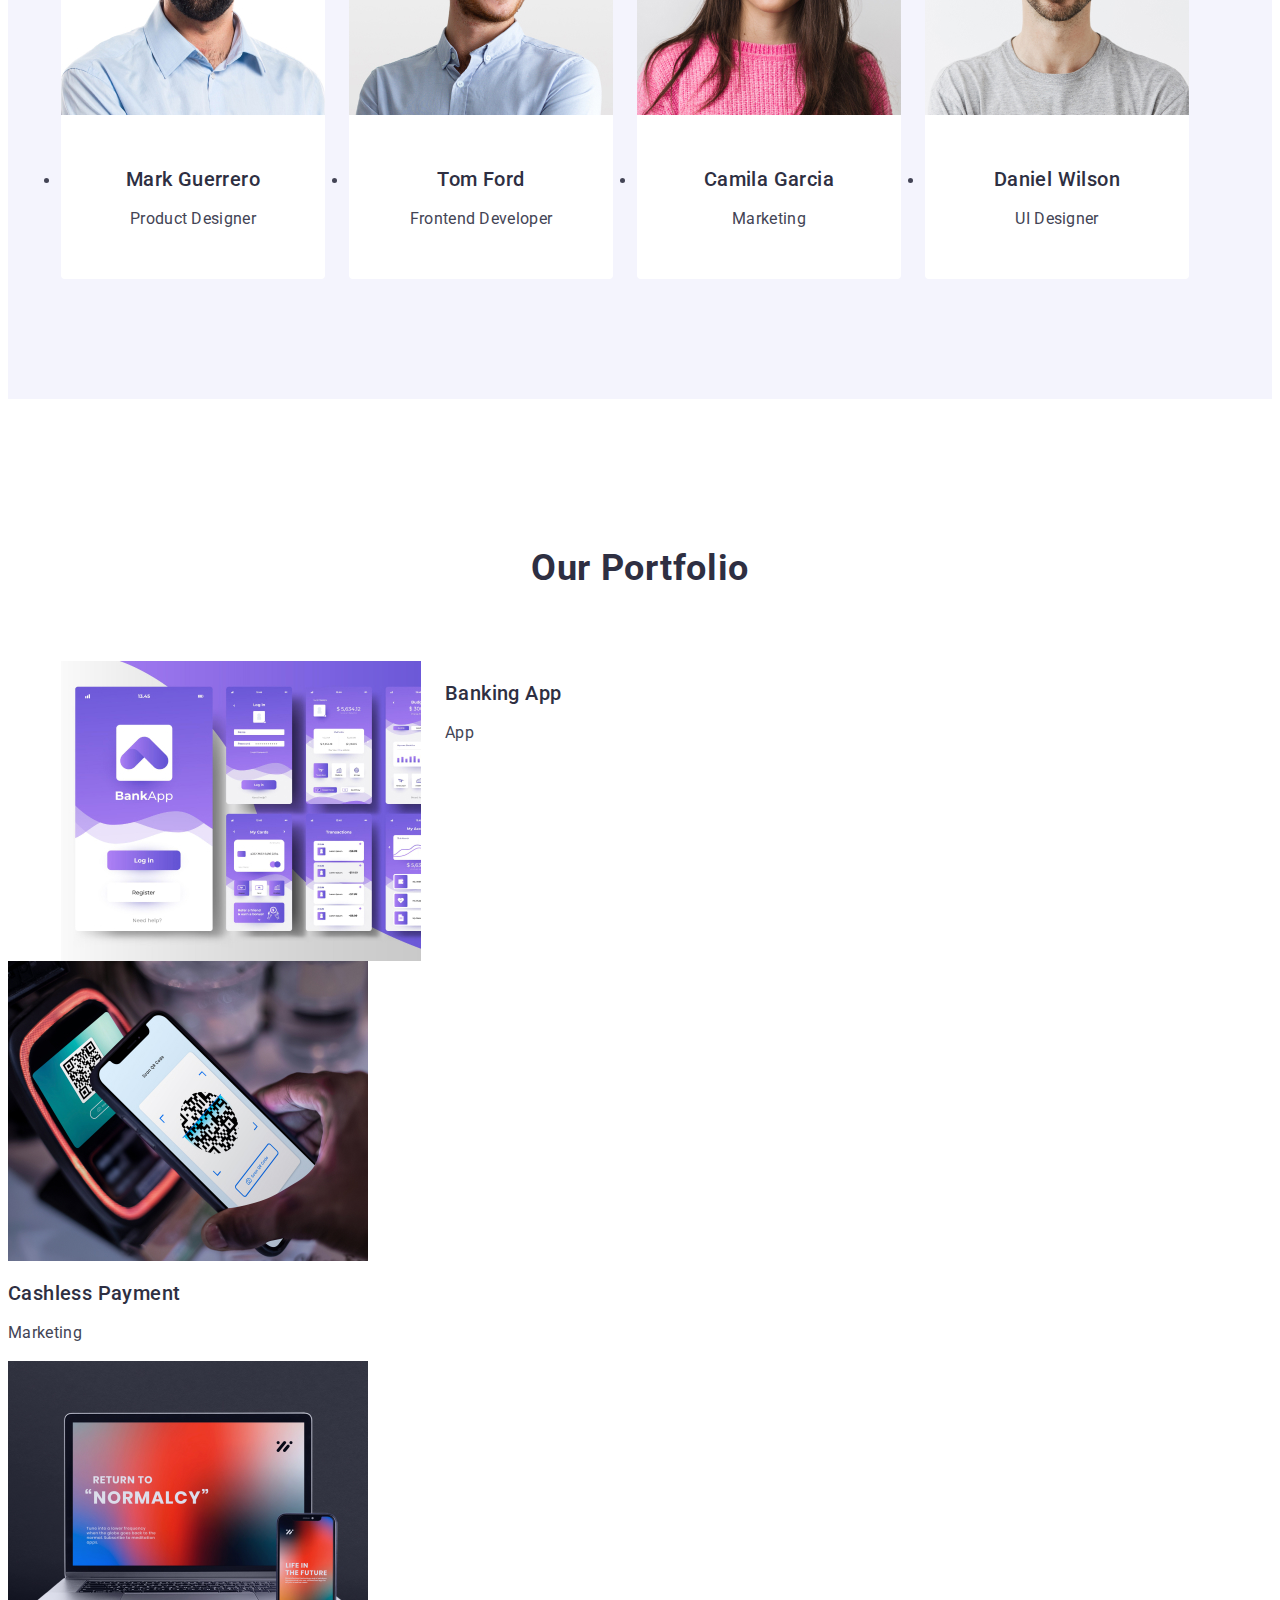
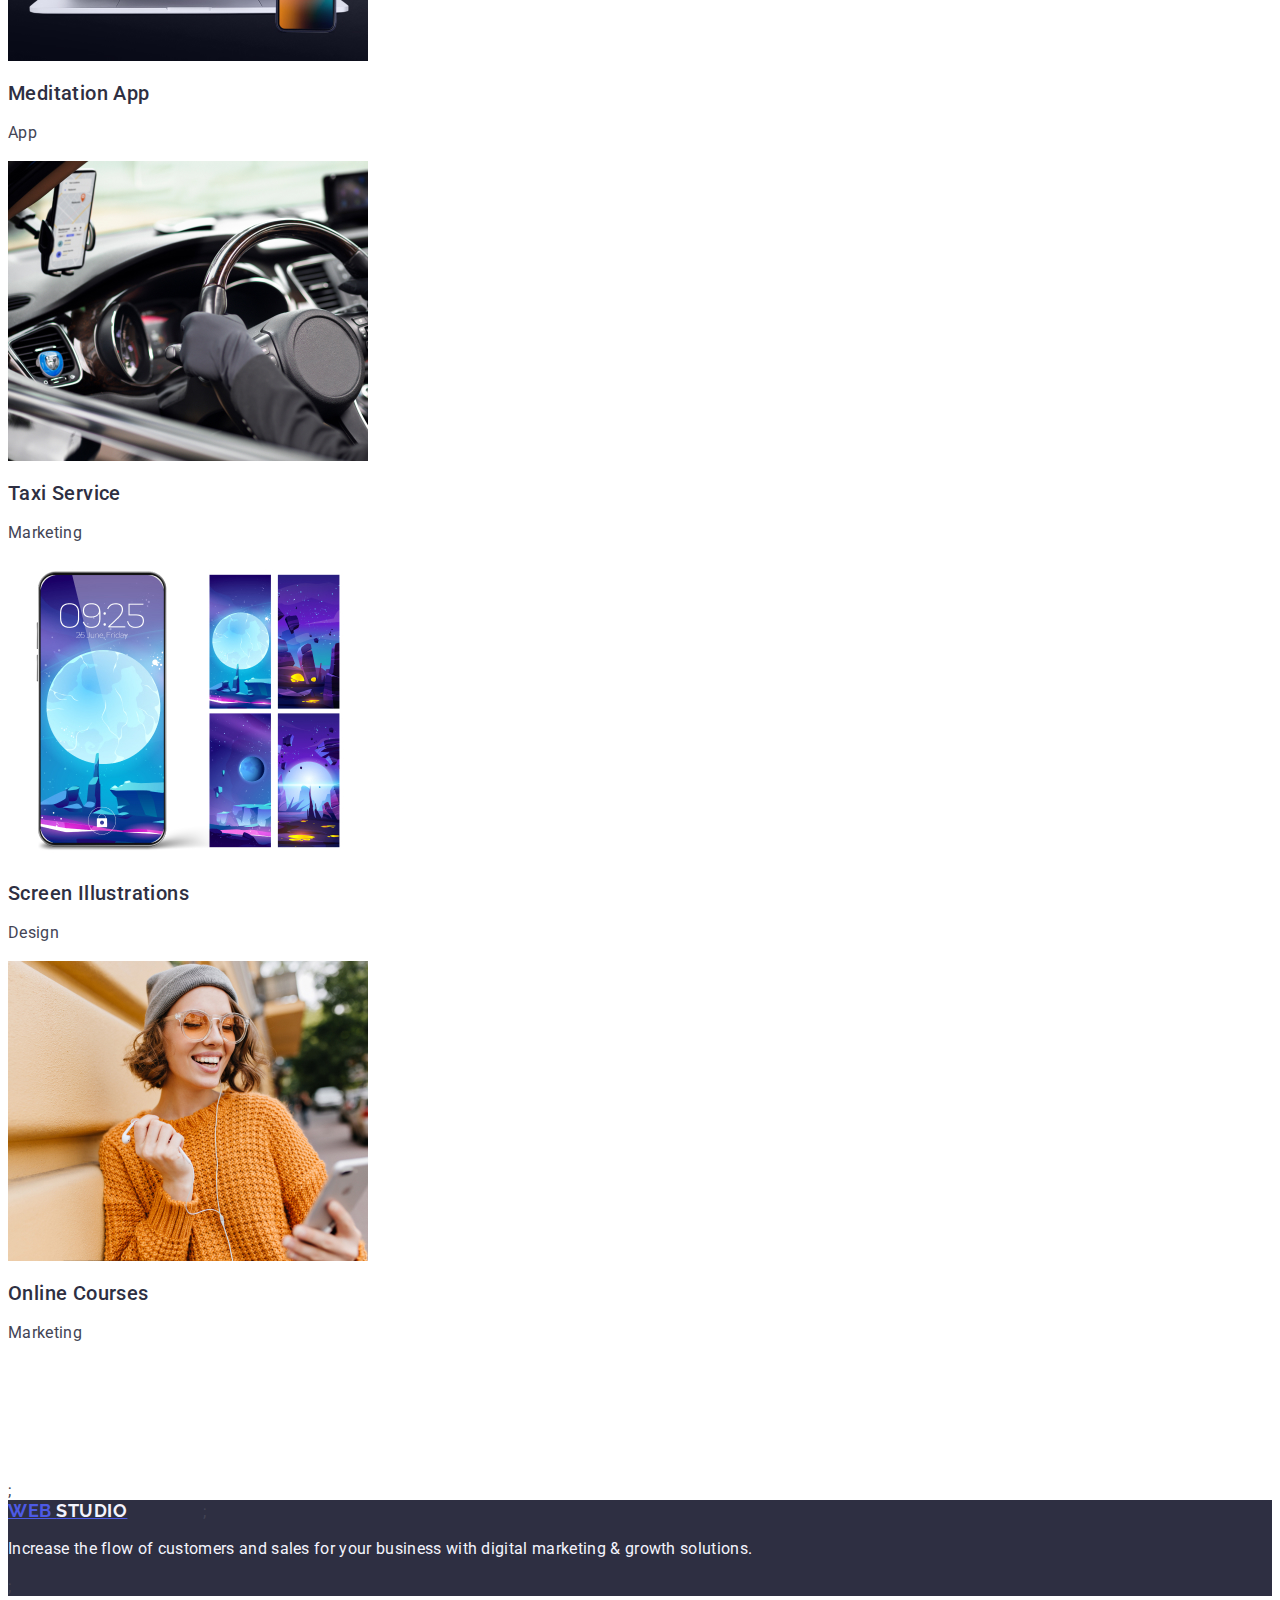
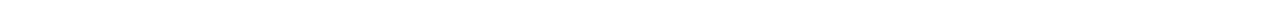
==== commit 33331d23: "check" ====
--- a/index.html
+++ b/index.html
@@ -133,7 +133,7 @@
       <section class="ourportfolio">
         <div class="container">
         <h2 class="portfolio">Our Portfolio</h2>
-        <ul class="ulportfolio">
+        <ul class="ulportfolio"
           <li class="liportfolio">
             <img src="./images/banking.jpg" alt="banking app" width="360" />
             <div class="divportfolio">
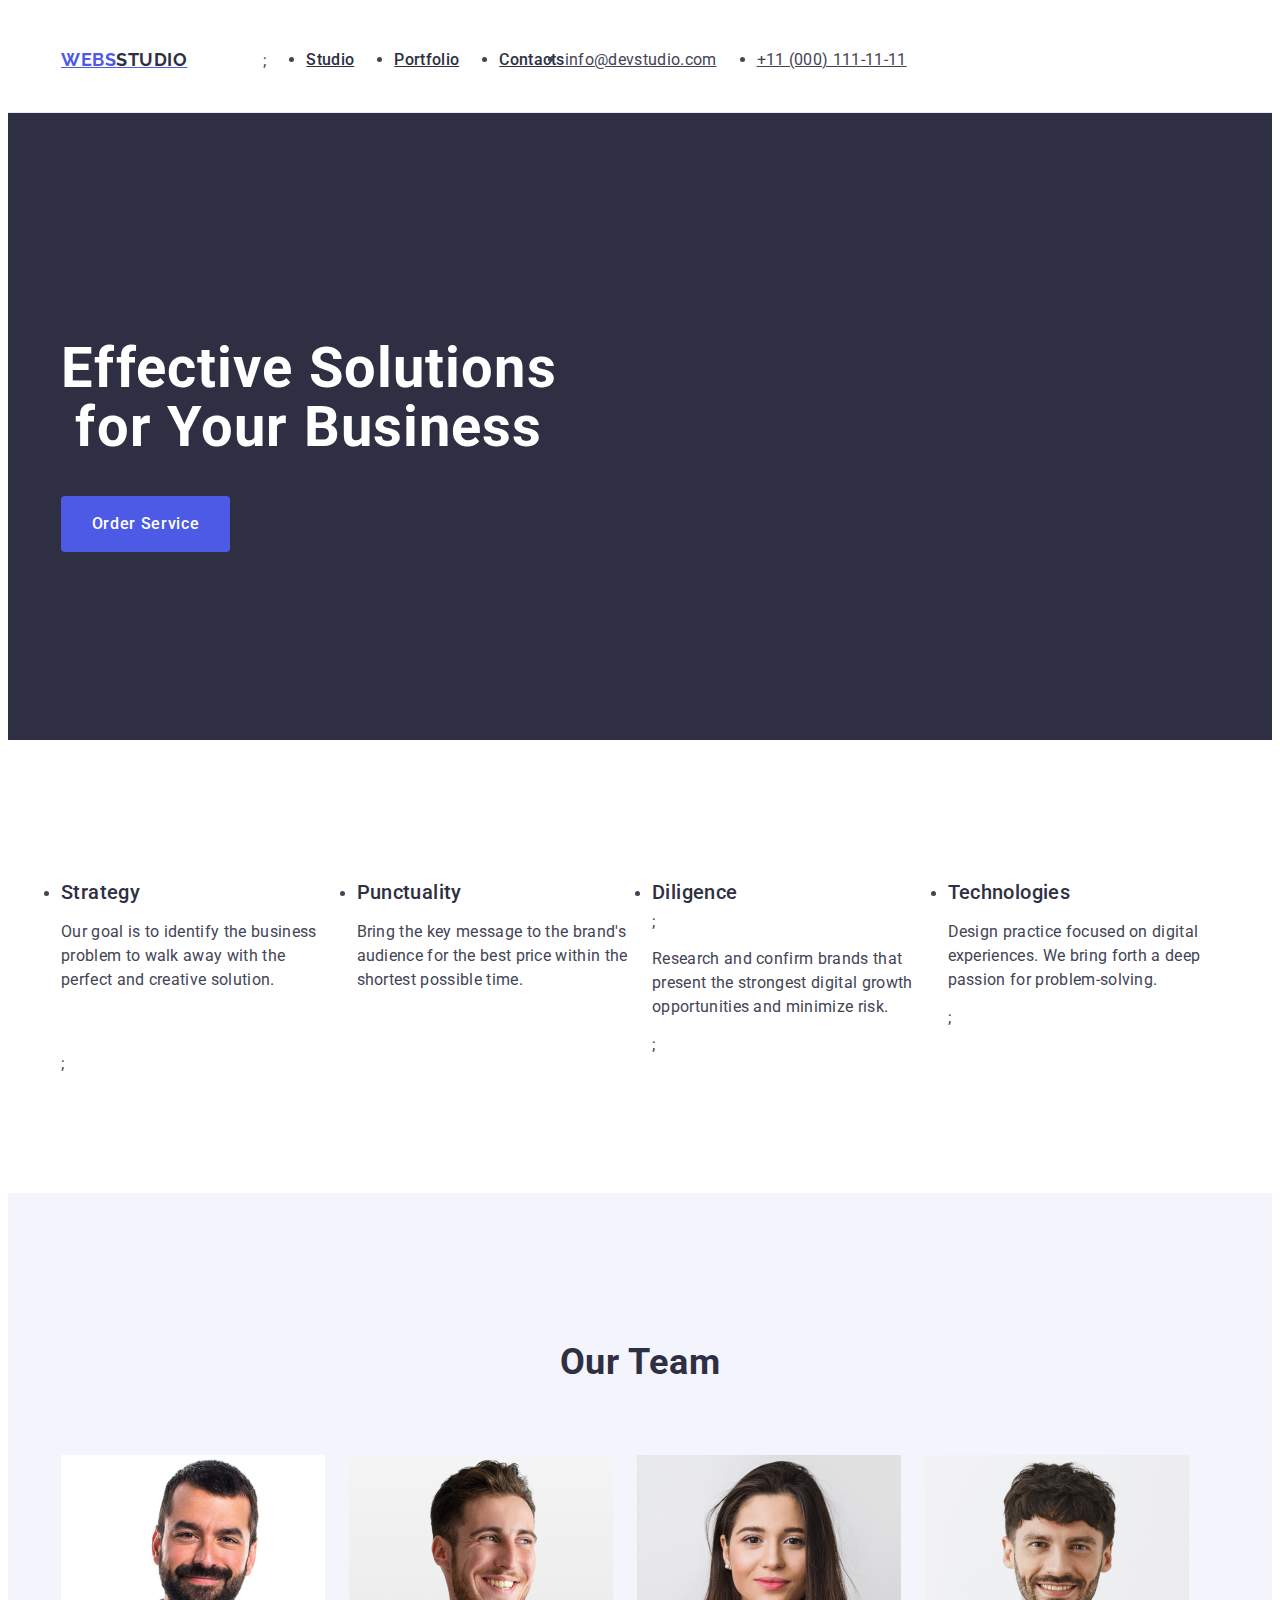
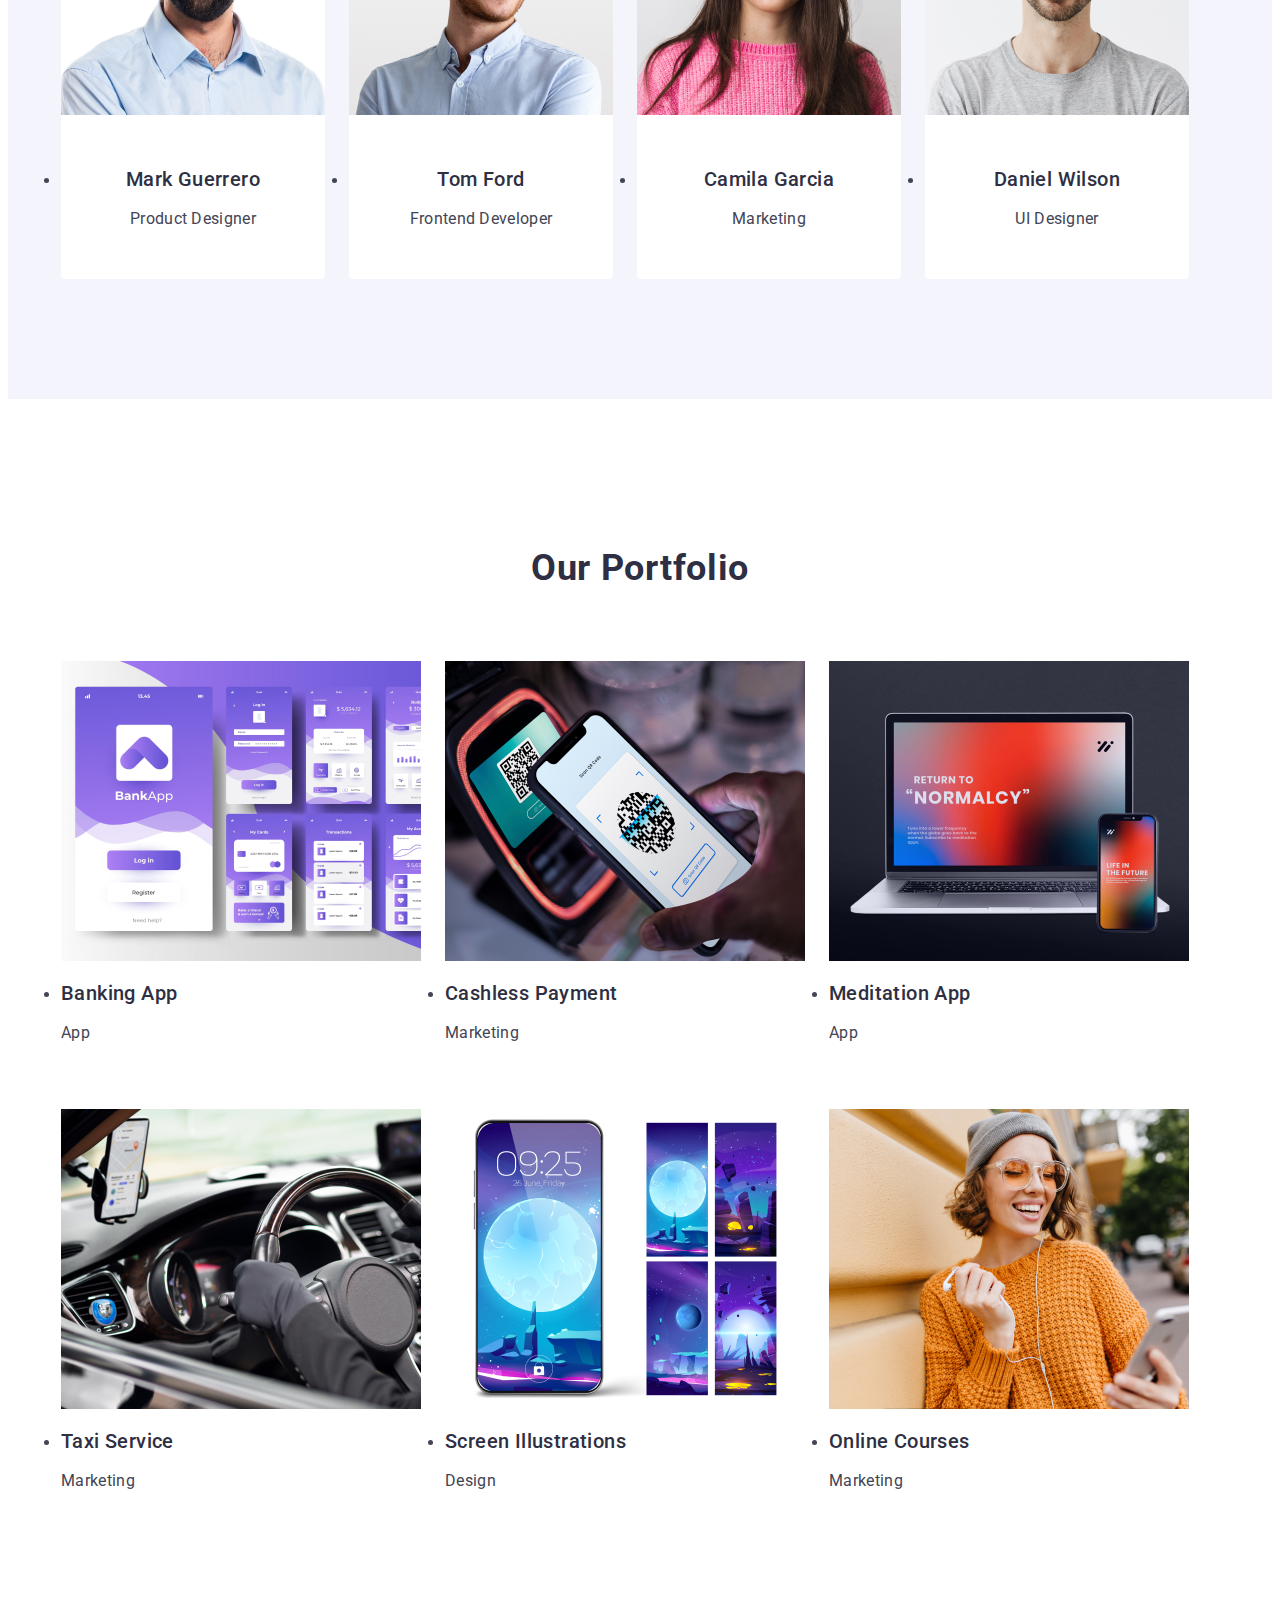
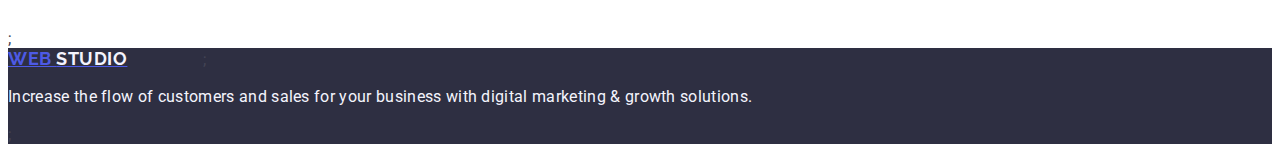
==== commit 68b879ca: "check" ====
--- a/index.html
+++ b/index.html
@@ -58,7 +58,6 @@
       <section class="secspdt">
         <div class="container">
           <h2 class="visually-hidden">content</h2>
-
           <ul class="menuspdt">
             <li class="spdtli">
               <h3 class="spdt">Strategy</h3>
@@ -107,8 +106,8 @@
               </div>
             </li>
             <li class="specialistlist">
-                <img src="./images/tom.jpg" alt="Tom Ford" width="264" />
-                <div class="specialistname">
+              <img src="./images/tom.jpg" alt="Tom Ford" width="264" />
+              <div class="specialistname">
                 <h3 class="specialist">Tom Ford</h3>
                 <p class="specialistjob">Frontend Developer</p>
               </div>
@@ -116,71 +115,70 @@
             <li class="specialistlist">
               <img src="./images/Camila.jpg" alt="Camila Garcia" width="264" />
               <div class="specialistname">
-              <h3 class="specialist">Camila Garcia</h3>
-              <p class="specialistjob">Marketing</p>
+                <h3 class="specialist">Camila Garcia</h3>
+                <p class="specialistjob">Marketing</p>
               </div>
             </li>
             <li class="specialistlist">
               <img src="./images/Daniel.jpg" alt="Daniel Wilson" width="264" />
               <div class="specialistname">
-              <h3 class="specialist">Daniel Wilson</h3>
-              <p class="specialistjob">UI Designer</p>
-            </div>
+                <h3 class="specialist">Daniel Wilson</h3>
+                <p class="specialistjob">UI Designer</p>
+              </div>
             </li>
           </ul>
         </div>
       </section>
       <section class="ourportfolio">
         <div class="container">
-        <h2 class="portfolio">Our Portfolio</h2>
-        <ul class="ulportfolio"
-          <li class="liportfolio">
-            <img src="./images/banking.jpg" alt="banking app" width="360" />
-            <div class="divportfolio">
-            <h3 class="portfoliolist">Banking App</h3>
-            <p class="portfoliop">App</p>
-            </div>
-          </div>
-          </li>
-          <li>
-            <img
-              src="./images/cashless.jpg"
-              alt="cashless payment"
-              width="360"
-            />
-            <h3 class="portfoliolist">Cashless Payment</h3>
-            <p class="portfoliop">Marketing</p>
-          </li>
-          <li>
-            <img
-              src="./images/meditation.jpg"
-              alt="Meditation App"
-              width="360"
-            />
-            <h3 class="portfoliolist">Meditation App</h3>
-            <p class="portfoliop">App</p>
-          </li>
-          <li>
-            <img src="./images/taxi.jpg" alt="Taxi Services" width="360" />
-            <h3 class="portfoliolist">Taxi Service</h3>
-            <p class="portfoliop">Marketing</p>
-          </li>
-          <li>
-            <img
-              src="./images/screen.jpg"
-              alt="Screen illustrations"
-              width="360"
-            />
-            <h3 class="portfoliolist">Screen Illustrations</h3>
-            <p class="portfoliop">Design</p>
-          </li>
-          <li>
-            <img src="./images/online.jpg" alt="Online Courses" width="360" />
-            <h3 class="portfoliolist">Online Courses</h3>
-            <p class="portfoliop">Marketing</p>
-          </li>
-        </ul>
-      </div>
+          <h2 class="portfolio">Our Portfolio</h2>
+          <ul class="ulportfolio">
+            <li class="liportfolio">
+              <img src="./images/banking.jpg" alt="banking app" width="360" />
+              <div class="divportfolio">
+                <h3 class="portfoliolist">Banking App</h3>
+                <p class="portfoliop">App</p>
+              </div>
+            </li>
+            <li>
+              <img
+                src="./images/cashless.jpg"
+                alt="cashless payment"
+                width="360"
+              />
+              <h3 class="portfoliolist">Cashless Payment</h3>
+              <p class="portfoliop">Marketing</p>
+            </li>
+            <li>
+              <img
+                src="./images/meditation.jpg"
+                alt="Meditation App"
+                width="360"
+              />
+              <h3 class="portfoliolist">Meditation App</h3>
+              <p class="portfoliop">App</p>
+            </li>
+            <li>
+              <img src="./images/taxi.jpg" alt="Taxi Services" width="360" />
+              <h3 class="portfoliolist">Taxi Service</h3>
+              <p class="portfoliop">Marketing</p>
+            </li>
+            <li>
+              <img
+                src="./images/screen.jpg"
+                alt="Screen illustrations"
+                width="360"
+              />
+              <h3 class="portfoliolist">Screen Illustrations</h3>
+              <p class="portfoliop">Design</p>
+            </li>
+            <li>
+              <img src="./images/online.jpg" alt="Online Courses" width="360" />
+              <h3 class="portfoliolist">Online Courses</h3>
+              <p class="portfoliop">Marketing</p>
+            </li>
+          </ul>
+        </div>
       </section>
     </main>
     ;
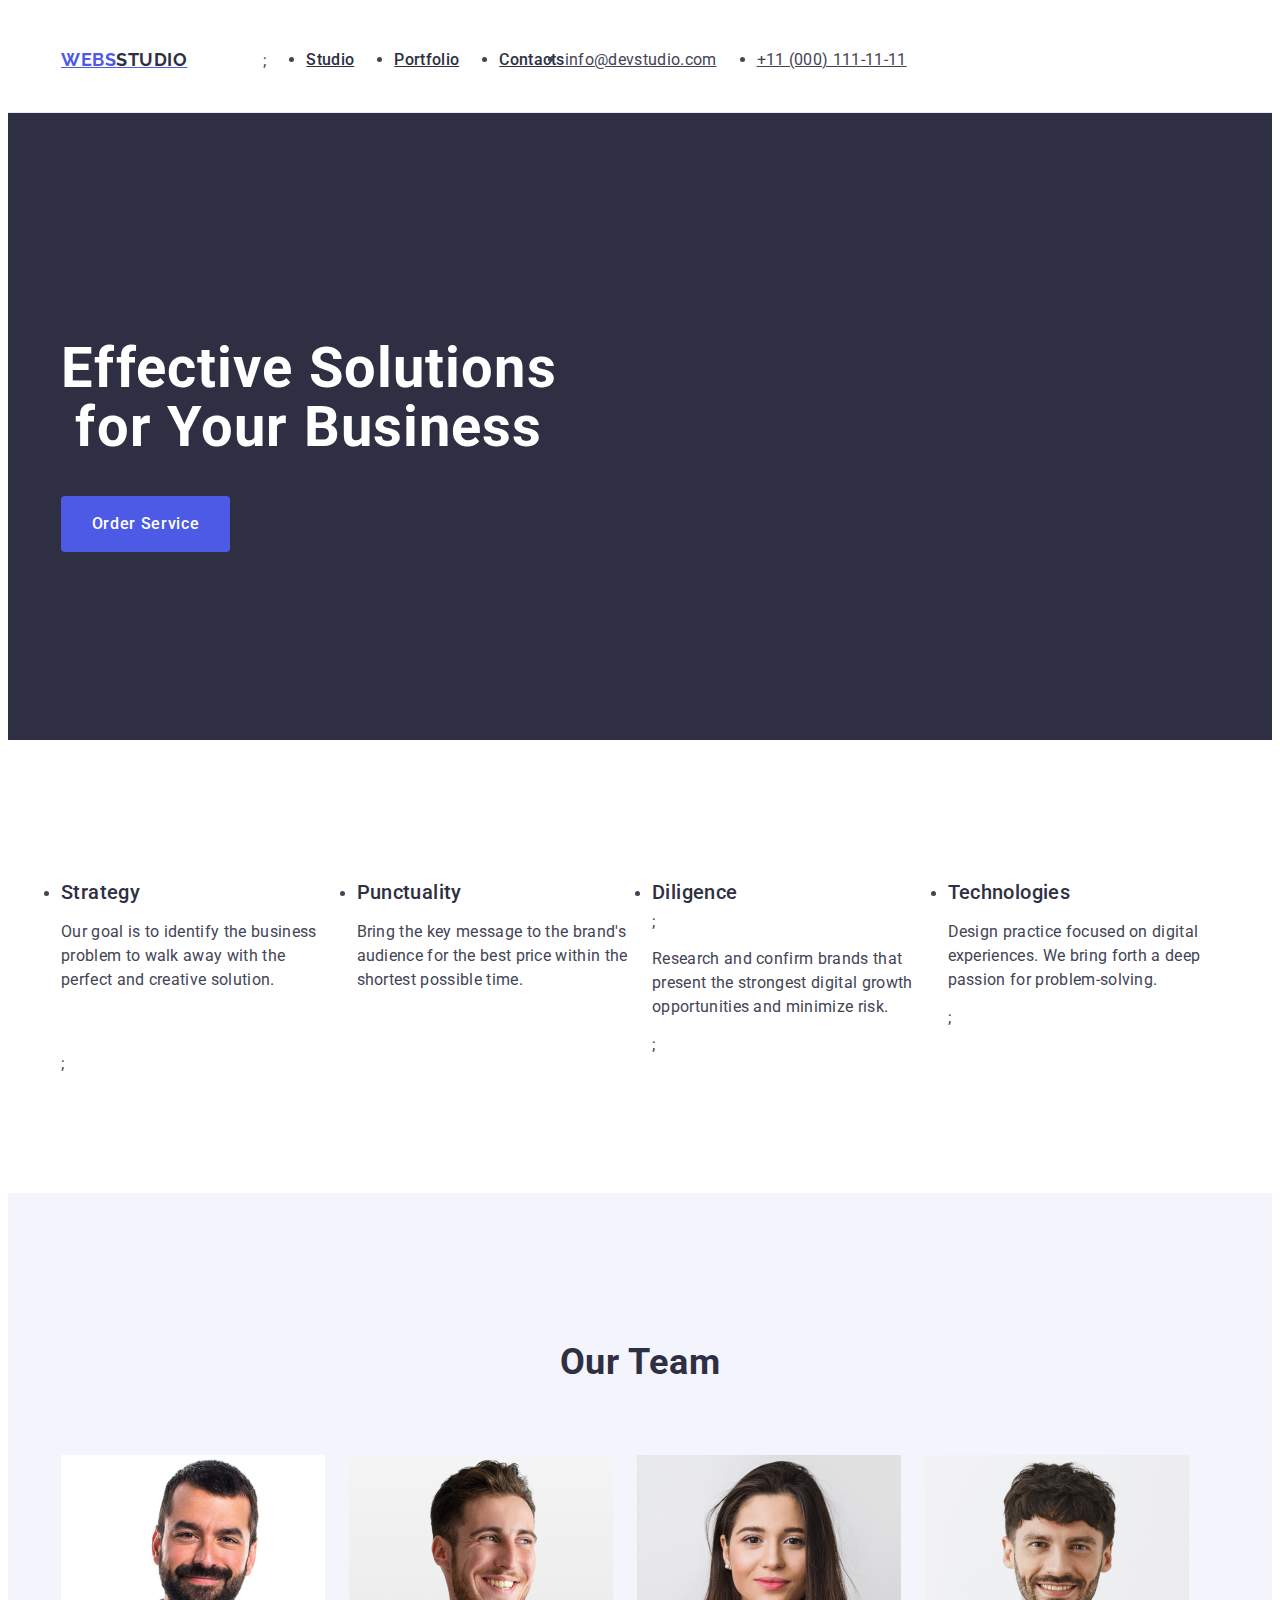
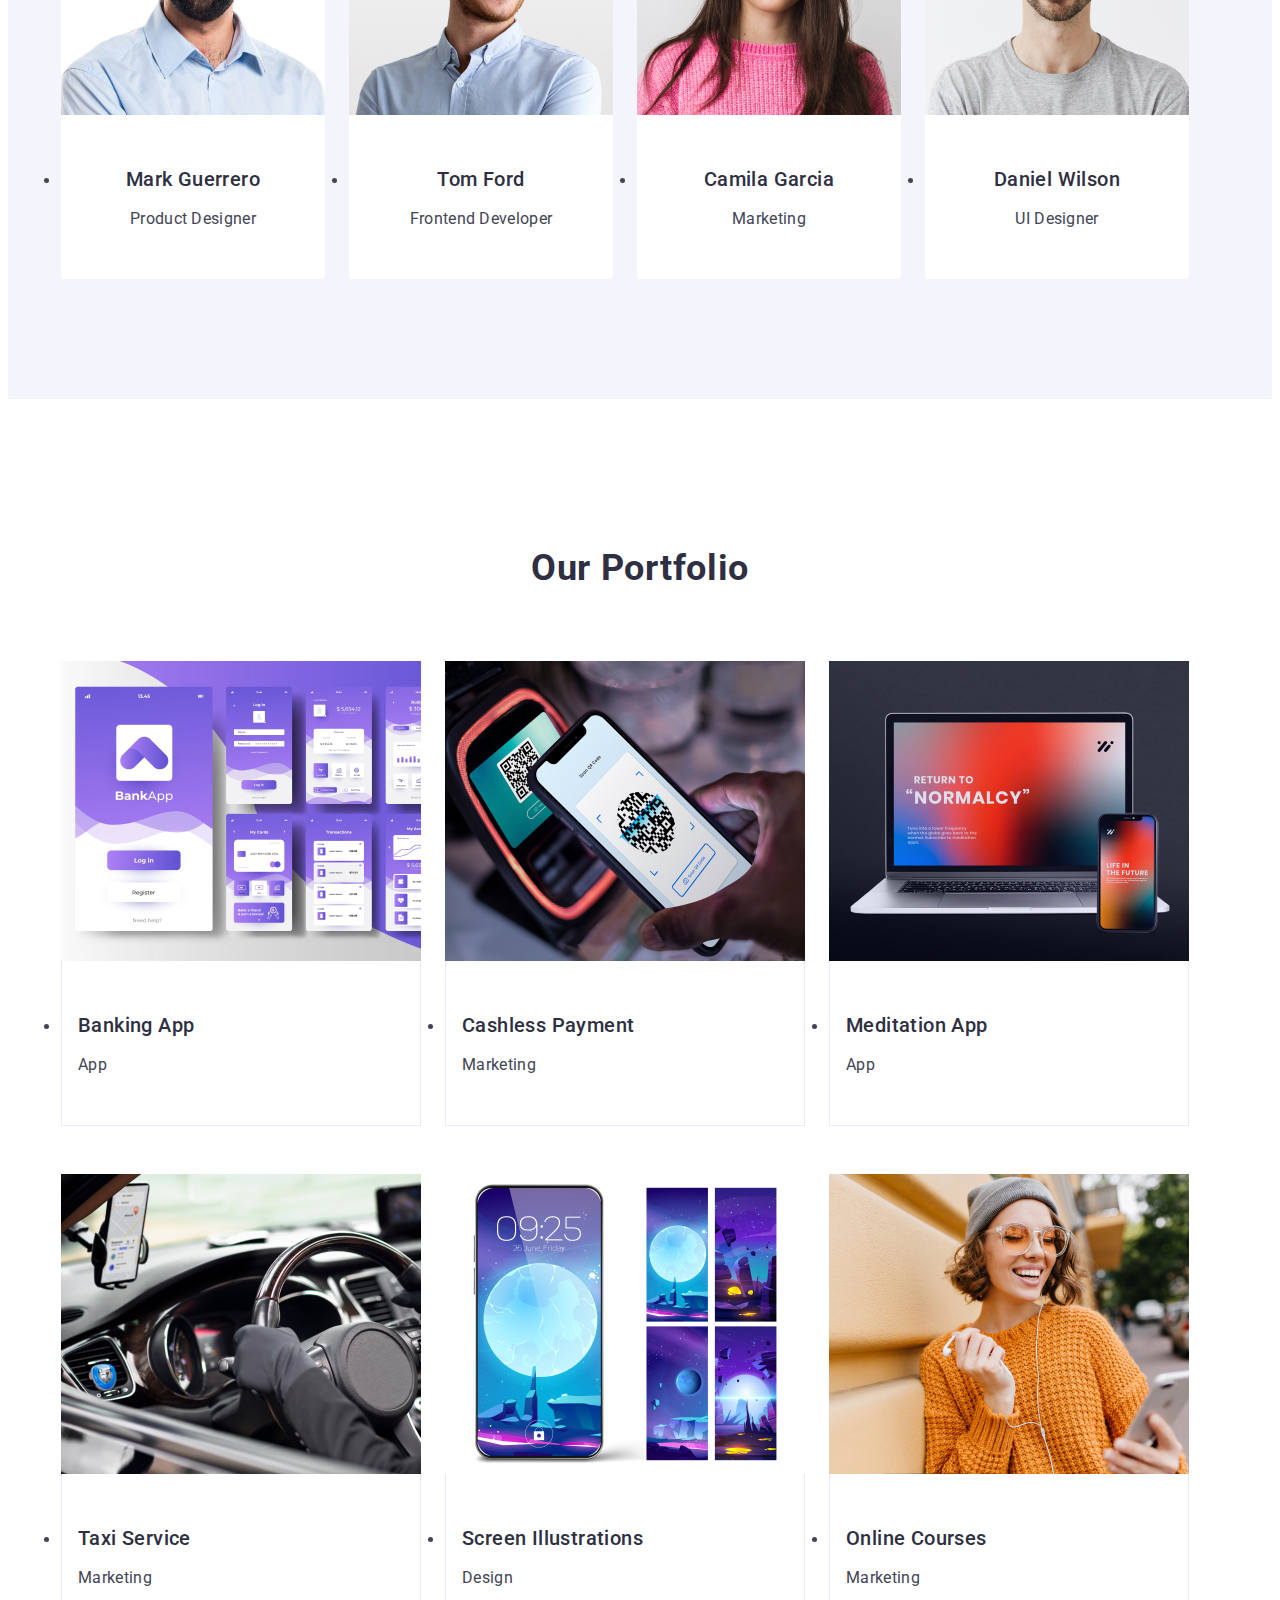
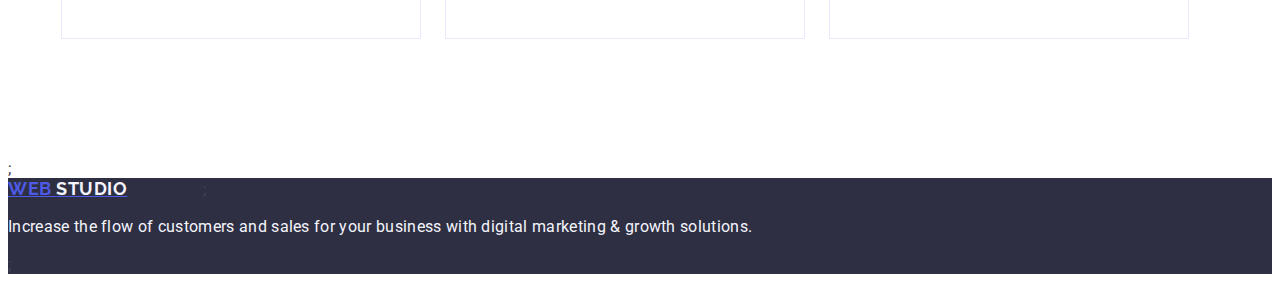
==== commit e6aaaee4: "check" ====
--- a/index.html
+++ b/index.html
@@ -140,42 +140,52 @@
                 <p class="portfoliop">App</p>
               </div>
             </li>
-            <li>
+            <li class="liportfolio">
               <img
                 src="./images/cashless.jpg"
                 alt="cashless payment"
                 width="360"
               />
+              <div class="divportfolio">
               <h3 class="portfoliolist">Cashless Payment</h3>
               <p class="portfoliop">Marketing</p>
-            </li>
-            <li>
+            </div>
+            </li>
+            <li class="liportfolio">
               <img
                 src="./images/meditation.jpg"
                 alt="Meditation App"
                 width="360"
               />
+              <div class="divportfolio">
               <h3 class="portfoliolist">Meditation App</h3>
               <p class="portfoliop">App</p>
-            </li>
-            <li>
+            </div>
+            </li>
+            <li class="liportfolio">
               <img src="./images/taxi.jpg" alt="Taxi Services" width="360" />
+              <div class="divportfolio">
               <h3 class="portfoliolist">Taxi Service</h3>
               <p class="portfoliop">Marketing</p>
-            </li>
-            <li>
+            </div>
+            </li>
+            <li class="liportfolio">
               <img
                 src="./images/screen.jpg"
                 alt="Screen illustrations"
                 width="360"
               />
+              <div class="divportfolio">
               <h3 class="portfoliolist">Screen Illustrations</h3>
               <p class="portfoliop">Design</p>
+            </div>
             </li>
             <li>
               <img src="./images/online.jpg" alt="Online Courses" width="360" />
+              <div class="divportfolio">
               <h3 class="portfoliolist">Online Courses</h3>
               <p class="portfoliop">Marketing</p>
+            </div>
             </li>
           </ul>
         </div>
--- a/css/styles.css
+++ b/css/styles.css
@@ -235,7 +235,8 @@
 
 }
 
-.containerportfolio{
+
+.divportfolio{
     padding: 32px 16px;
     border: 1px solid #e7e9fc;
     border-top: none;
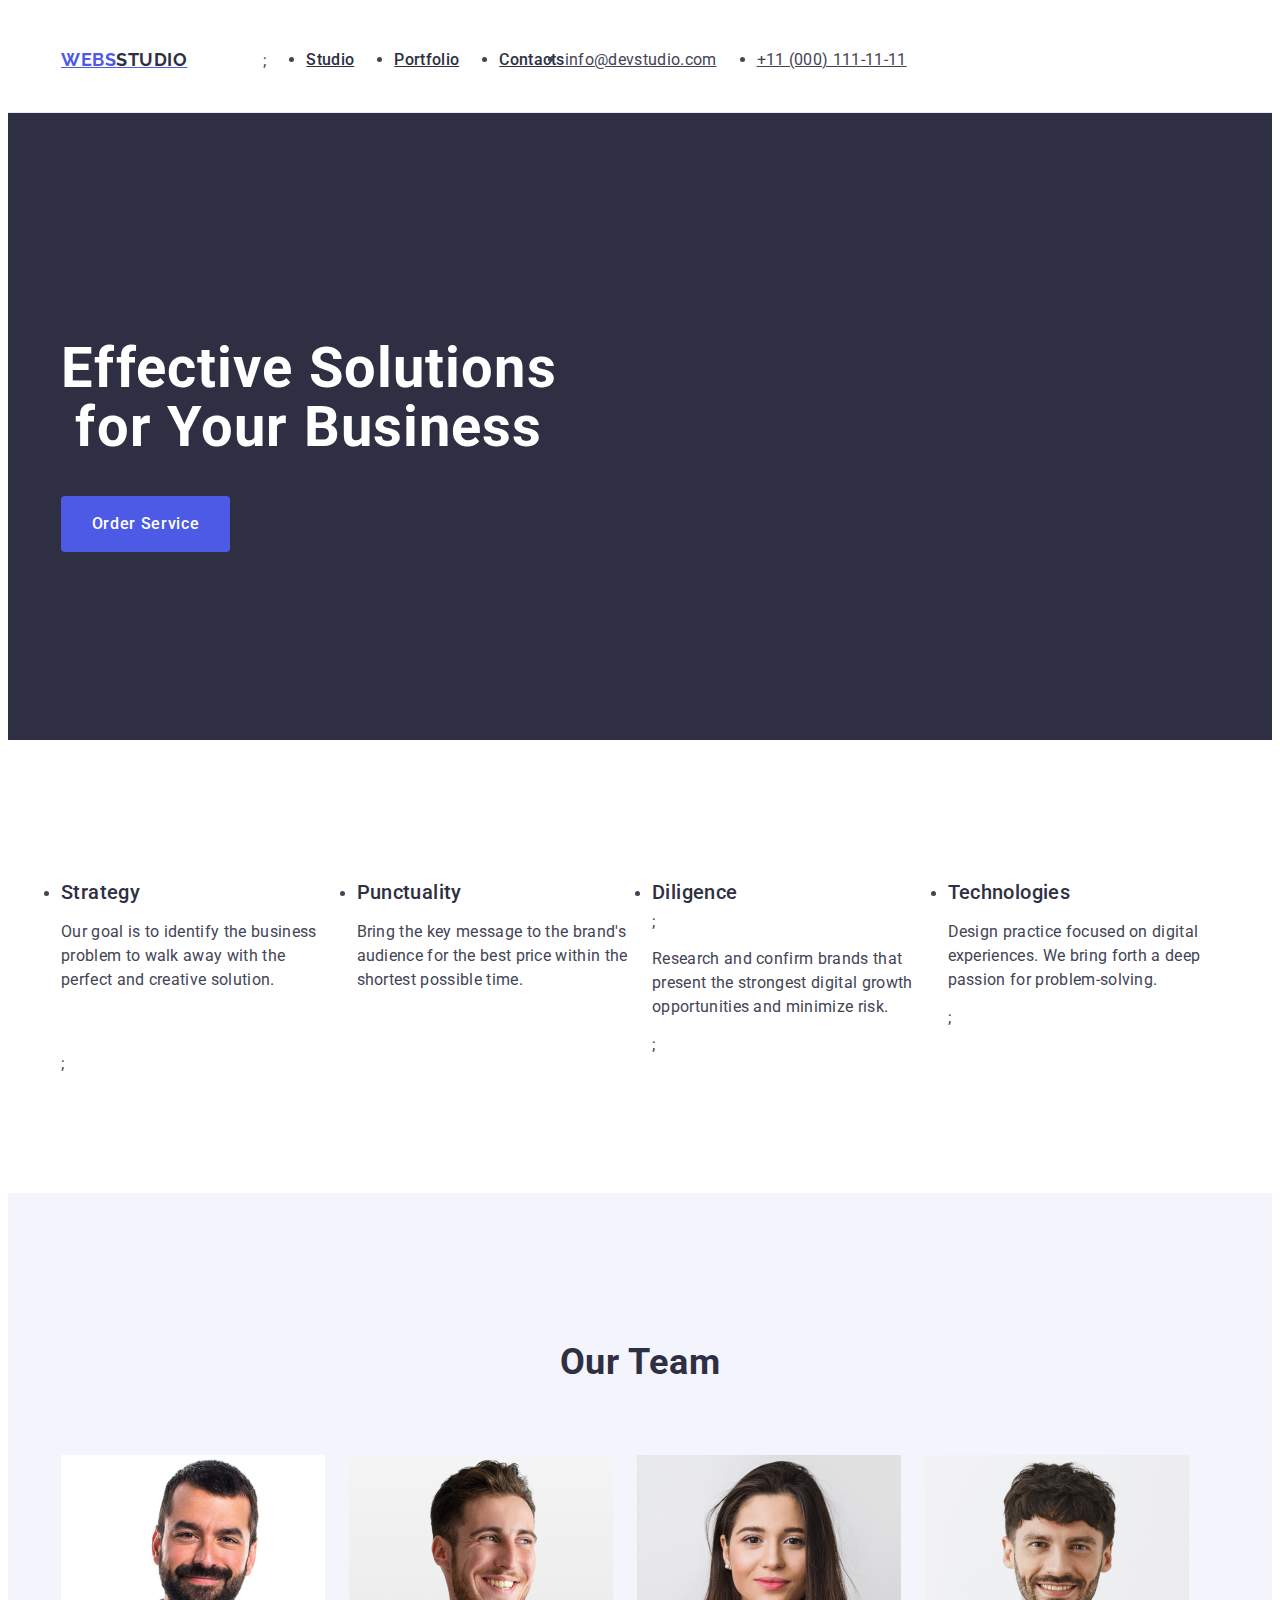
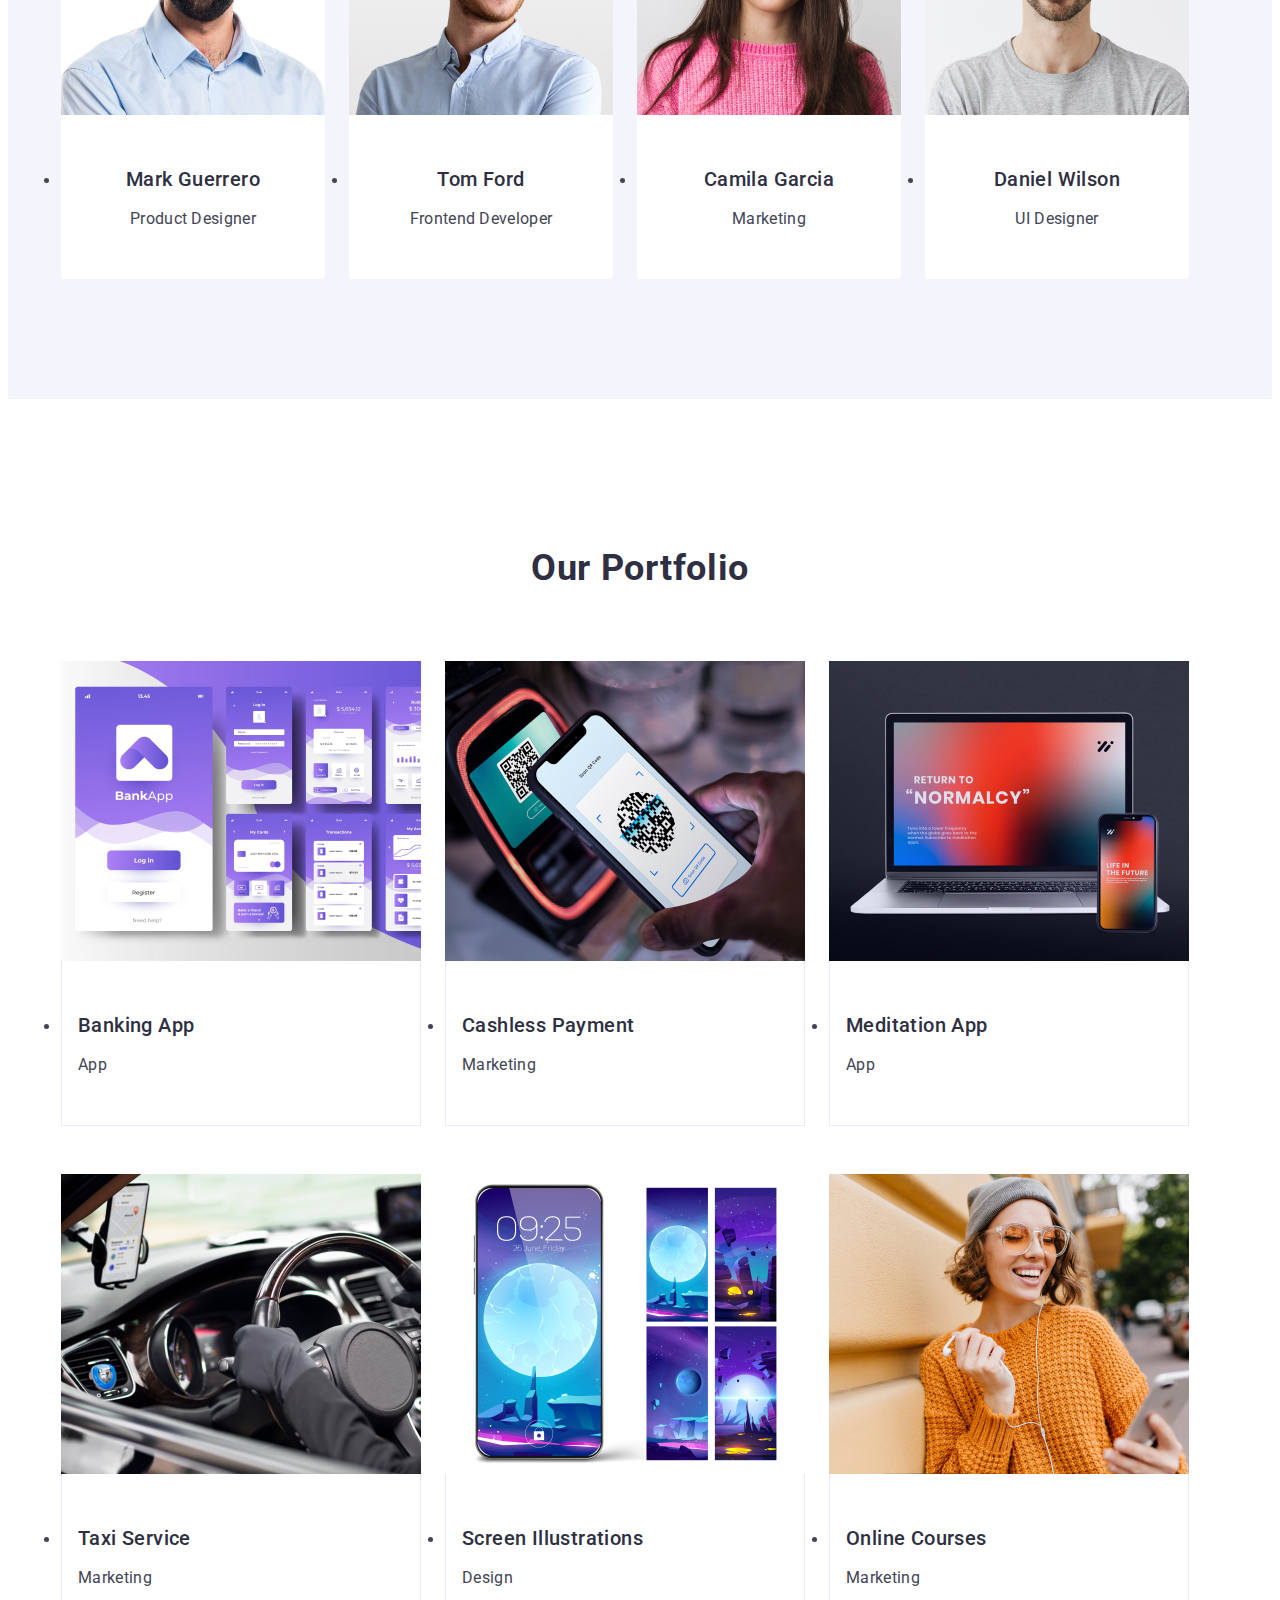
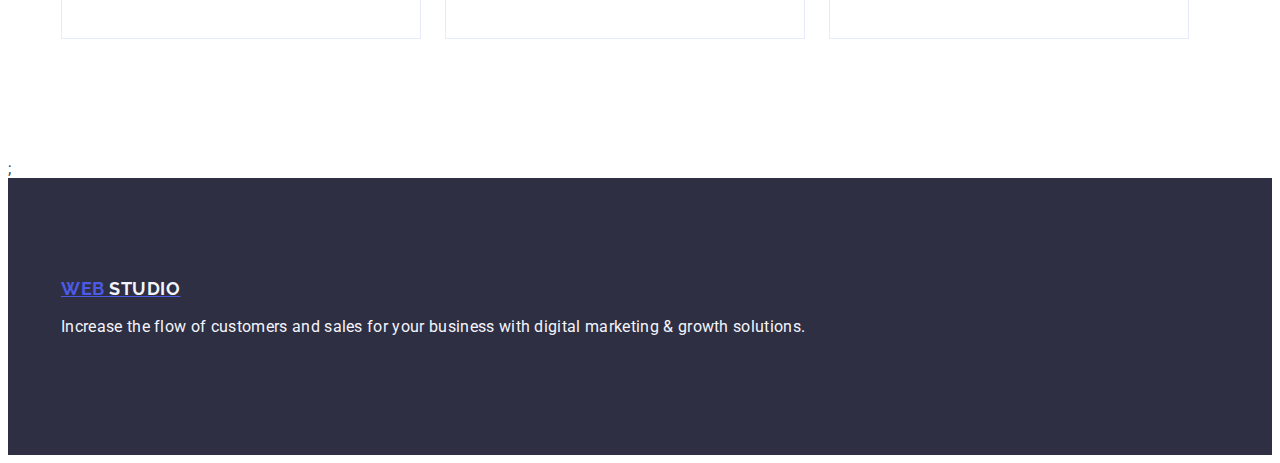
==== commit 5cd409c0: "chek footer" ====
--- a/index.html
+++ b/index.html
@@ -147,9 +147,9 @@
                 width="360"
               />
               <div class="divportfolio">
-              <h3 class="portfoliolist">Cashless Payment</h3>
-              <p class="portfoliop">Marketing</p>
-            </div>
+                <h3 class="portfoliolist">Cashless Payment</h3>
+                <p class="portfoliop">Marketing</p>
+              </div>
             </li>
             <li class="liportfolio">
               <img
@@ -158,16 +158,16 @@
                 width="360"
               />
               <div class="divportfolio">
-              <h3 class="portfoliolist">Meditation App</h3>
-              <p class="portfoliop">App</p>
-            </div>
+                <h3 class="portfoliolist">Meditation App</h3>
+                <p class="portfoliop">App</p>
+              </div>
             </li>
             <li class="liportfolio">
               <img src="./images/taxi.jpg" alt="Taxi Services" width="360" />
               <div class="divportfolio">
-              <h3 class="portfoliolist">Taxi Service</h3>
-              <p class="portfoliop">Marketing</p>
-            </div>
+                <h3 class="portfoliolist">Taxi Service</h3>
+                <p class="portfoliop">Marketing</p>
+              </div>
             </li>
             <li class="liportfolio">
               <img
@@ -176,16 +176,16 @@
                 width="360"
               />
               <div class="divportfolio">
-              <h3 class="portfoliolist">Screen Illustrations</h3>
-              <p class="portfoliop">Design</p>
-            </div>
-            </li>
-            <li>
+                <h3 class="portfoliolist">Screen Illustrations</h3>
+                <p class="portfoliop">Design</p>
+              </div>
+            </li>
+            <li class="liportfolio">
               <img src="./images/online.jpg" alt="Online Courses" width="360" />
               <div class="divportfolio">
-              <h3 class="portfoliolist">Online Courses</h3>
-              <p class="portfoliop">Marketing</p>
-            </div>
+                <h3 class="portfoliolist">Online Courses</h3>
+                <p class="portfoliop">Marketing</p>
+              </div>
             </li>
           </ul>
         </div>
@@ -193,14 +193,15 @@
     </main>
     ;
     <footer class="footer">
-      <a class="logo" href="./index.html"
-        >Web <span class="spanfooter">Studio</span></a
-      >;
-      <p class="logofooter">
-        Increase the flow of customers and sales for your business with digital
-        marketing & growth solutions.
-      </p>
-      ;
+      <div class="container">
+        <a class="logo" href="./index.html"
+          >Web <span class="spanfooter">Studio</span></a
+        >
+        <p class="logofooter">
+          Increase the flow of customers and sales for your business with
+          digital marketing & growth solutions.
+        </p>
+      </div>
     </footer>
   </body>
 </html>
--- a/css/styles.css
+++ b/css/styles.css
@@ -261,6 +261,7 @@
 }
 .footer{
     background-color:#2e2f42;
+    padding: 100px 0
 
 }
 
